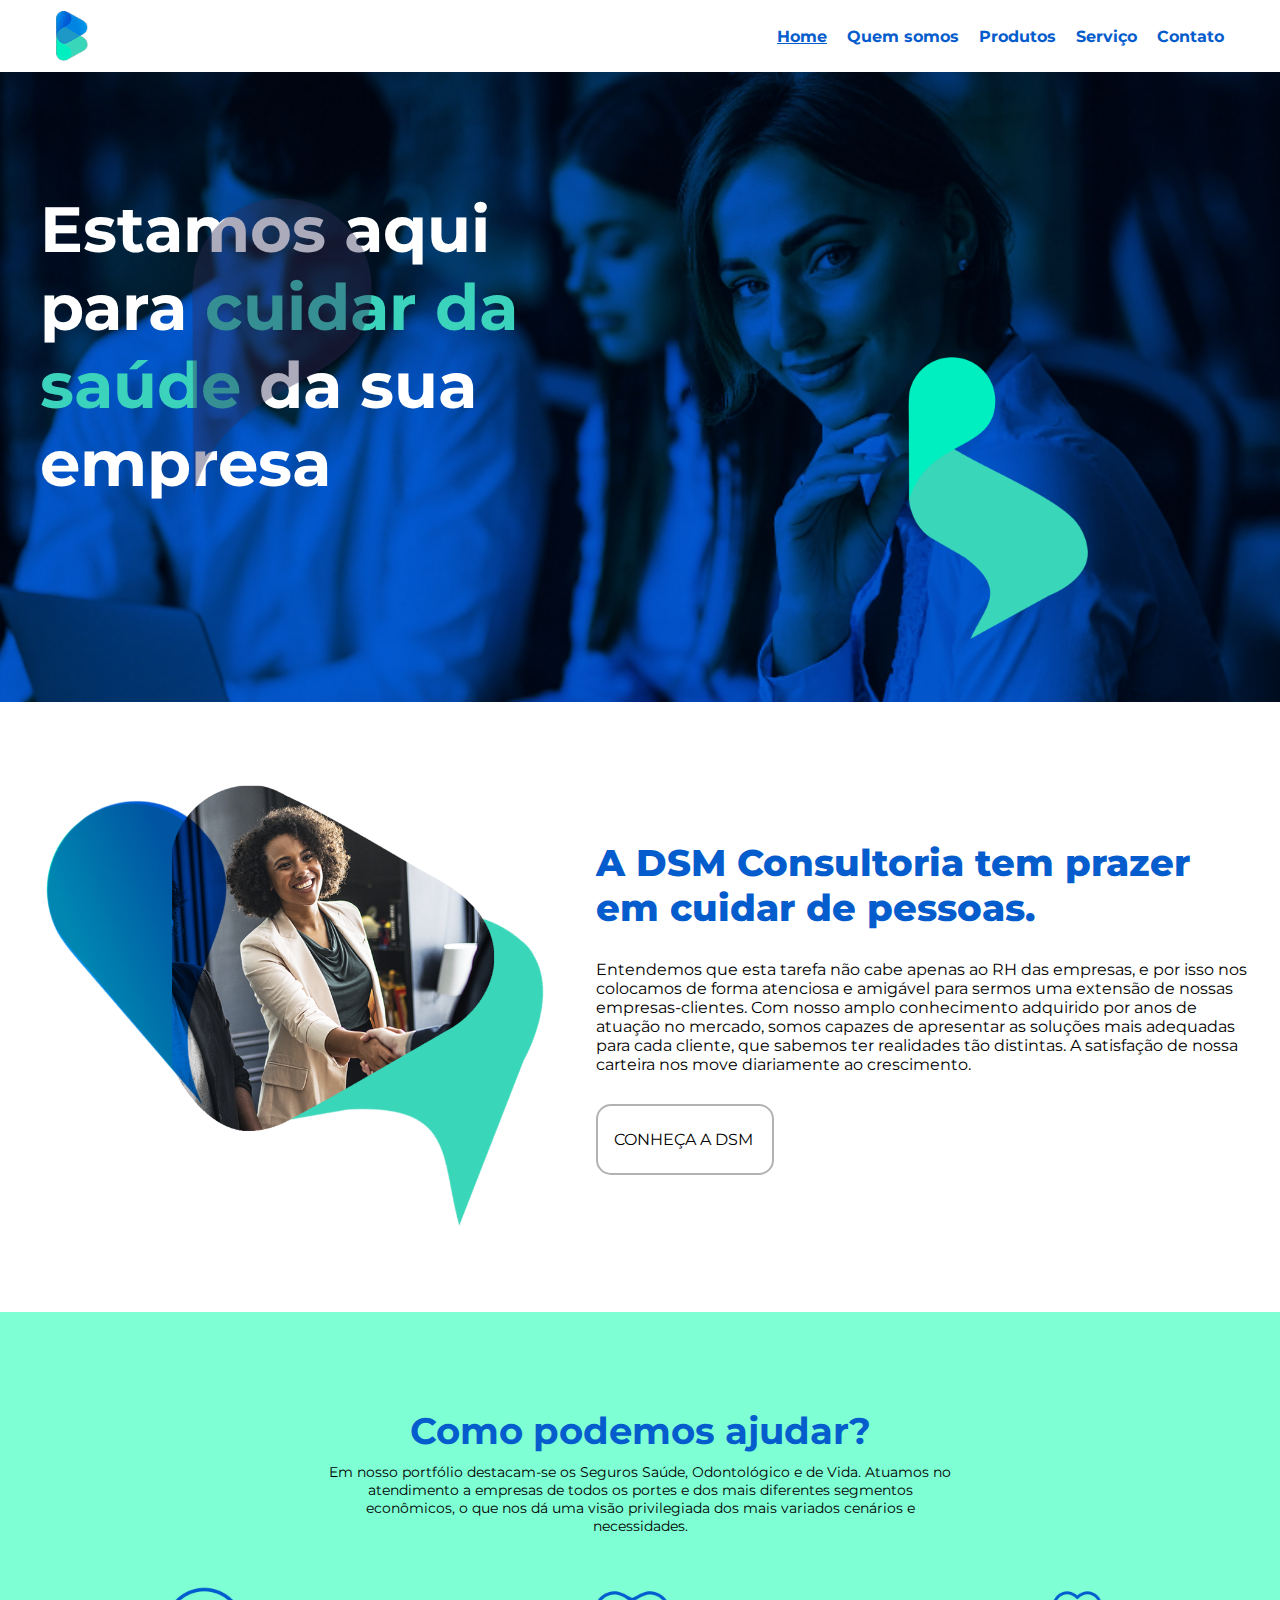
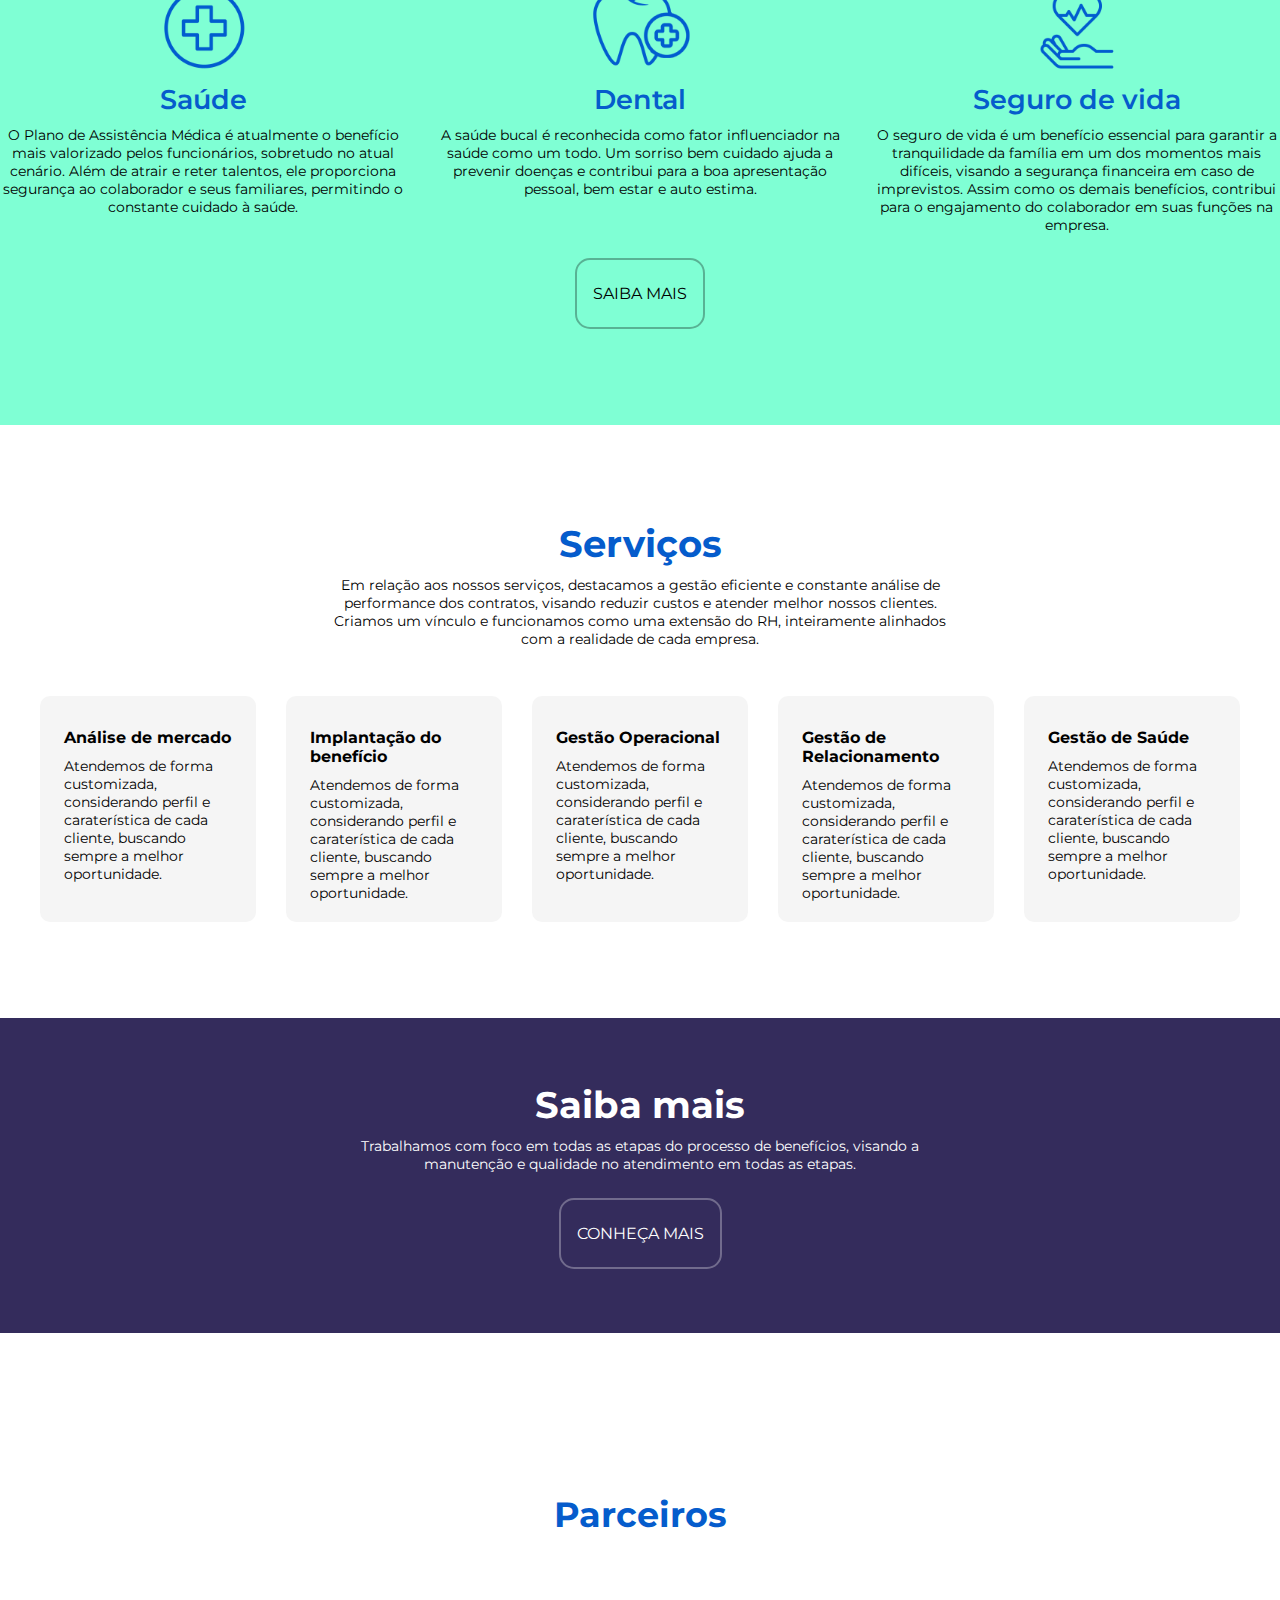
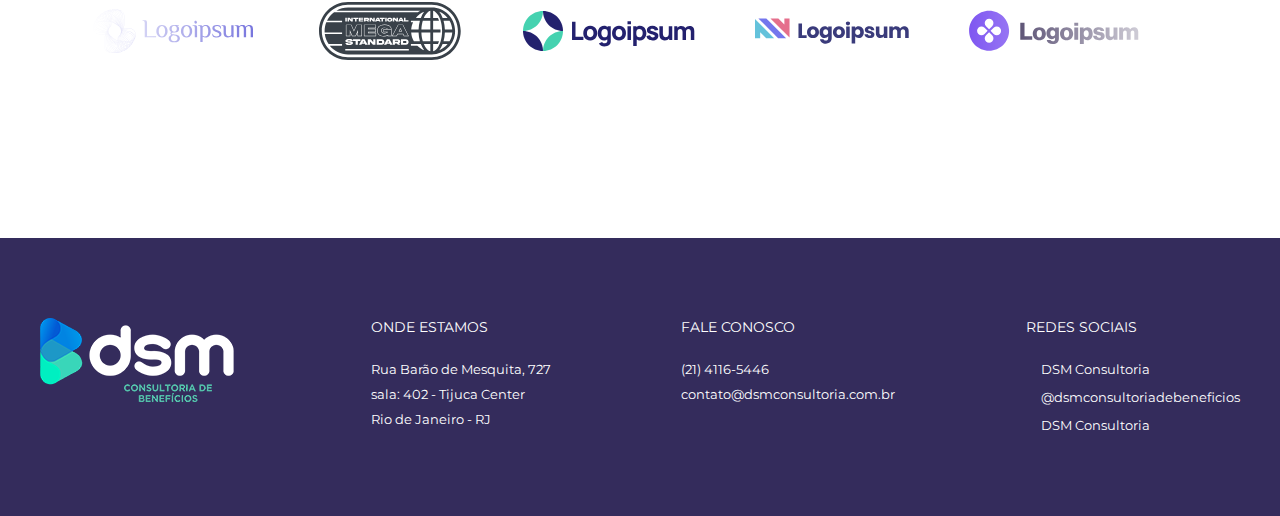
==== index.html @ 049f2e22 "feat: new page product" ====
<!DOCTYPE html>
<html lang="pt-BR">
<head>
    <meta charset="UTF-8">
    <meta name="viewport" content="width=device-width, initial-scale=1.0">
    <title>DSM Consultoria</title>
    <link rel="icon" href="./assets/dsmlogo.png">
    <link rel="stylesheet" href="./styles/styles.css">
    <link rel="preconnect" href="https://fonts.googleapis.com">
    <link rel="preconnect" href="https://fonts.gstatic.com" crossorigin>
    <link href="https://fonts.googleapis.com/css2?family=Montserrat:wght@200;300;400;500;700;800;900&family=Poppins:wght@300;400&display=swap" rel="stylesheet">
    <link rel="stylesheet" href="https://cdnjs.cloudflare.com/ajax/libs/font-awesome/6.4.2/css/all.min.css" integrity="sha512-z3gLpd7yknf1YoNbCzqRKc4qyor8gaKU1qmn+CShxbuBusANI9QpRohGBreCFkKxLhei6S9CQXFEbbKuqLg0DA==" crossorigin="anonymous" referrerpolicy="no-referrer" />
</head>
<body>
    <header>
        <div class="headercontainer">
            <img class="logoheader" src="./assets/dsmlogo.png" alt="Logo DSM">
            <nav>
                <ul class="menu">
                    <li><a class="activemenu" href="#">Home</a></li>
                    <li><a href="./quemsomos.html">Quem somos</a></li>
                    <li><a href="produtos.html">Produtos</a></li>
                    <li><a href="#">Serviço</a></li>
                    <li><a href="#">Contato</a></li>
                </ul>
                <div class="menuhamburger">
                    <span class="bar"></span>
                    <span class="bar"></span>
                    <span class="bar"></span>
                </div>
            </nav>
        </div>
    </header>

    <main class="mainprincipal">
        <div class="containermain">
            <h1>Estamos aqui para <span>cuidar da saúde</span> da sua empresa</h1>
            <img class="parallax" src="./assets/animation.png" alt="SVG pra animação">
            <img class="parallax otherposition" src="./assets/animation2.png" alt="SVG pra animação">
        </div>
    </main>

    <div id="backToTop" class="hidden">
        <a href="#top"><i class="fas fa-arrow-up"></i></a>
    </div>

    <section class="boutdsm">
        <img class="photobout" src="./assets/mainphoto1.png" alt="Foto pra demonstrar sobre a DSM">
        <div class="textabout">
            <h1>A DSM Consultoria tem prazer em cuidar de pessoas.</h1>
            <p>Entendemos que esta tarefa não cabe apenas ao RH das empresas, e por isso nos colocamos de forma atenciosa e amigável para sermos uma extensão de nossas empresas-clientes. Com nosso amplo conhecimento adquirido por anos de atuação no mercado, somos capazes de apresentar as soluções mais adequadas para cada cliente, que sabemos ter realidades tão distintas. A satisfação de nossa carteira nos move diariamente ao crescimento.</p>
            <a class="buttonboutdsm" href="#">Conheça a DSM</a>
        </div>       
    </section>

    <section class="howcanhelp">
        <div class="containerhelp">
            <h2>Como podemos ajudar?</h2>
            <p>Em nosso portfólio destacam-se os Seguros Saúde, Odontológico e de Vida. Atuamos no atendimento a empresas de todos os portes e dos mais diferentes segmentos econômicos, o que nos dá uma visão privilegiada dos mais variados cenários e necessidades.</p>
            <div class="containerspace">
                <div class="spacehelp">
                    <img src="./assets/healthy.png" alt="Imagem representando seguro saúde">
                    <h3 class="titledesc">Saúde</h3>
                    <p class="descspace">O Plano de Assistência Médica é atualmente o benefício mais valorizado pelos funcionários, sobretudo no atual cenário. Além de atrair e reter talentos, ele proporciona segurança ao colaborador e seus familiares, permitindo o constante cuidado à saúde.</p>
                </div>
                <div class="spacehelp">
                    <img src="./assets/dental.png" alt="Imagem representando seguro dental">
                    <h3 class="titledesc">Dental</h3>
                    <p class="descspace">A saúde bucal é reconhecida como fator influenciador na saúde como um todo. Um sorriso bem cuidado ajuda a prevenir doenças e contribui para a boa apresentação pessoal, bem estar e auto estima.</p>
                </div>
                <div class="spacehelp">
                    <img src="./assets/care.png" alt="Imagem representando seguro de vida">
                    <h3 class="titledesc">Seguro de vida</h3>
                    <p class="descspace">O seguro de vida é um benefício essencial para garantir a tranquilidade da família em um dos momentos mais difíceis, visando a segurança financeira em caso de imprevistos. Assim como os demais benefícios, contribui para o engajamento do colaborador em suas funções na empresa.</p>
                </div>
            </div>
            <a class="buttondsm" href="#">Saiba mais</a>
        </div>
    </section>

    <section class="services">
        <div class="containerservices">
            <h2>Serviços</h2>
            <p>Em relação aos nossos serviços, destacamos a gestão eficiente e constante análise de performance dos contratos, visando reduzir custos e atender melhor nossos clientes. Criamos um vínculo e funcionamos como uma extensão do RH, inteiramente alinhados com a realidade de cada empresa.</p>
            <div class="containerblockservices">
                <div class="blockservices">
                    <i class="fas fa-3x fa-chart-line"></i>
                    <h1>Análise de mercado</h1>
                    <p>Atendemos de forma customizada, considerando perfil e caraterística de cada cliente, buscando sempre a melhor oportunidade.</p>
                </div>
                <div class="blockservices">
                    <i class="fas fa-3x fa-handshake"></i>
                    <h1>Implantação do benefício</h1>
                    <p>Atendemos de forma customizada, considerando perfil e caraterística de cada cliente, buscando sempre a melhor oportunidade.</p>
                </div>
                <div class="blockservices">
                    <i class="fas fa-3x fa-cogs "></i>
                    <h1>Gestão Operacional</h1>
                    <p>Atendemos de forma customizada, considerando perfil e caraterística de cada cliente, buscando sempre a melhor oportunidade.</p>
                </div>
                <div class="blockservices">
                    <i class="fas fa-3x fa-hand-holding-heart"></i>
                    <h1>Gestão de Relacionamento</h1>
                    <p>Atendemos de forma customizada, considerando perfil e caraterística de cada cliente, buscando sempre a melhor oportunidade.</p>
                </div>
                <div class="blockservices">
                    <i class="fas fa-3x fa-medkit"></i>
                    <h1>Gestão de Saúde</h1>
                    <p>Atendemos de forma customizada, considerando perfil e caraterística de cada cliente, buscando sempre a melhor oportunidade.</p>
                </div>
            </div>
        </div>
    </section>

    <div class="callcontainer">
        <h2>Saiba mais</h2>
        <p>Trabalhamos com foco em todas as etapas do processo de benefícios, visando a manutenção e qualidade no atendimento em todas as etapas. </p>
        <a class="buttondsm" href="#">Conheça mais</a>
        <img class="photoparallax" src="./assets/animation.png" alt="">
    </div>

    <section class="partners">
        <h2>Parceiros</h2>
        <div class="scroller" data-direction="left" data-speed="fast">
            <div class="scroller__inner">
              <img src="./assets/logoipsum1.svg" alt="" />
              <img src="./assets/logoipsum2.svg" alt="" />
              <img src="./assets/logoipsum3.svg" alt="" />
              <img src="./assets/logoipsum4.svg" alt="" />
              <img src="./assets/logoipsum5.svg" alt="" />
              <img src="./assets/logoipsum6.svg" alt="" />
              <img src="./assets/logoipsum7.svg" alt="" />
              <img src="./assets/logoipsum8.svg" alt="" />
            </div>
          </div>
    </section>

    <footer>
        <div class="footercontainer">
            <img class="logodsm" src="./assets/logo.png" alt="">
            <div class="groupfooter">
                <h2>Onde estamos</h2>
                <p>Rua Barão de Mesquita, 727</p>
                <p>sala: 402 - Tijuca Center</p>
                <p>Rio de Janeiro - RJ</p>
            </div>
            <div class="groupfooter">
                <h2>Fale Conosco</h2>
                <p>(21) 4116-5446</p>
                <p>contato@dsmconsultoria.com.br</p>
            </div>
            <div class="groupfooter">
                <h2>Redes Sociais</h2>
                <a href="#" target="_blank" class="dsmmidias">
                    <i class="fa-brands fa-facebook-f fa-lg" style="color: #ffffff;"></i>
                    <p>DSM Consultoria</p>
                </a>
                <a href="#" target="_blank" class="dsmmidias">
                    <i class="fa-brands fa-instagram fa-lg" style="color: #ffffff;"></i>
                    <p>@dsmconsultoriadebeneficios</p>
                </a>
                <a href="#" target="_blank" class="dsmmidias">
                    <i class="fa-brands fa-linkedin-in fa-lg" style="color: #ffffff;"></i>
                    <p>DSM Consultoria</p>
                </a>
            </div>
        </div>
    </footer>

    <script src="./main.js"></script>
</body>
</html>
---- styles/styles.css ----
* {
  margin: 0;
  padding: 0;
  border: 0;
  box-sizing: border-box;
  font-size: 100%;
  font: inherit;
  scroll-behavior: smooth;
  vertical-align: baseline;
  list-style: none;
  text-decoration: none;
  font-family: "Montserrat", sans-serif;
}

header .headercontainer nav .menuhamburger {
  display: none;
  cursor: pointer;
}
header .headercontainer nav .menuhamburger .bar {
  display: block;
  width: 25px;
  height: 3px;
  margin: 5px auto;
  transition: all 0.3 ease-in-out;
  background-color: #055ccc;
}

@media (max-width: 768px) {
  header .headercontainer nav .menu {
    display: none;
  }
  header .headercontainer nav .menuhamburger {
    display: block;
  }
}
header .headercontainer {
  max-width: 1200px;
  width: 100%;
  margin: 0 auto;
  display: flex;
  justify-content: space-between;
  align-items: center;
  padding: 0.7rem 1rem;
}
header .headercontainer .logoheader {
  height: 50px;
  cursor: pointer;
}
header .headercontainer nav ul {
  display: flex;
  gap: 20px;
}
header .headercontainer nav ul li a {
  font-family: "Montserrat", sans-serif;
  font-weight: 700;
  color: #055ccc;
}
header .headercontainer nav ul li .activemenu {
  text-decoration: underline;
}

.mainprincipal {
  height: 70vh;
  width: 100%;
  background-image: url(../assets/bgmain.png);
  background-repeat: no-repeat;
  background-size: cover;
  background-position: top;
  position: relative;
  overflow: hidden;
}
.mainprincipal .containermain {
  max-width: 1200px;
  width: 100%;
  margin: 0 auto;
}
.mainprincipal .containermain h1 {
  position: absolute;
  bottom: 200px;
  font-family: "Montserrat", sans-serif;
  color: #fff;
  font-weight: 700;
  font-size: 4rem;
  max-width: 12ch;
}
.mainprincipal .containermain h1 span {
  color: #3bd3bb;
}
.mainprincipal .containermain .parallax {
  position: absolute;
  right: 15%;
  bottom: 10%;
  width: 180px;
  transition: transform 0.2s ease;
}
.mainprincipal .containermain .otherposition {
  position: absolute;
  left: 15%;
  top: 20%;
  opacity: 0.4;
}

#backToTop {
  position: fixed;
  z-index: 999;
  bottom: 20px;
  right: 20px;
  background-color: #007BFF;
  color: #fff;
  padding: 10px 20px;
  border-radius: 999px;
  cursor: pointer;
  text-align: center;
  display: none;
}

#backToTop a {
  text-decoration: none;
  color: #fff;
  font-weight: bold;
}

#backToTop:hover {
  background-color: #0056b3;
}

.boutdsm {
  max-width: 1000xp;
  width: 100%;
  margin: 0 auto;
  display: flex;
  justify-content: center;
  align-items: center;
  gap: 30px;
  padding: 5rem 0rem;
}
.boutdsm .photobout {
  height: 450px;
}
.boutdsm .textabout {
  display: flex;
  justify-content: flex-start;
  flex-direction: column;
  gap: 30px;
}
.boutdsm .textabout h1 {
  font-family: "Montserrat", sans-serif;
  color: #055ccc;
  font-size: 2.3rem;
  max-width: 26.2ch;
  font-weight: 800;
}
.boutdsm .textabout p {
  font-family: "Montserrat", sans-serif;
  max-width: 60ch;
}
.boutdsm .textabout .buttonboutdsm {
  font-family: "Montserrat", sans-serif;
  padding: 1.5rem 1rem;
  border: 1px solid #055ccc;
  border-radius: 15px;
  max-width: 27%;
  position: relative;
  display: block;
  text-transform: uppercase;
  overflow: hidden;
  color: #000000;
  border: 2px solid rgba(0, 0, 0, 0.3);
  box-shadow: 0 0 0 0 transparent;
  transition: all 0.2s ease-in;
}
.boutdsm .textabout .buttonboutdsm:hover {
  color: rgb(255, 255, 255);
  box-shadow: 0 0 30px 0 rgba(0, 199, 236, 0.3);
  background-color: #055ccc;
  transition: all 0.2s ease-out;
}
.boutdsm .textabout .buttonboutdsm:hover:before {
  animation: shine-90 0.5s 0s linear;
}
.boutdsm .textabout .buttonboutdsm:active {
  box-shadow: 0 0 0 0 transparent;
  transition: box-shadow 0.2s ease-in;
}
.boutdsm .textabout .buttonboutdsm:before {
  content: "";
  display: block;
  width: 0px;
  height: 86%;
  position: absolute;
  top: 7%;
  left: 0%;
  opacity: 0;
  background: white;
  box-shadow: 0 0 15px 3px white;
  transform: skewX(-20deg);
}
@keyframes shine-90 {
  from {
    opacity: 0;
    left: 0%;
  }
  50% {
    opacity: 1;
  }
  to {
    opacity: 0;
    left: 100%;
  }
}
.howcanhelp {
  background-color: aquamarine;
  padding: 6rem 0rem;
}
.howcanhelp .containerhelp {
  max-width: 1300px;
  width: 100%;
  margin: 0 auto;
  display: flex;
  flex-direction: column;
  align-items: center;
}
.howcanhelp .containerhelp h2 {
  font-family: "Montserrat", sans-serif;
  color: #055ccc;
  font-weight: 700;
  font-size: 2.3rem;
  text-align: center;
}
.howcanhelp .containerhelp p {
  text-align: center;
  max-width: 70ch;
  font-size: 0.9rem;
  margin-top: 10px;
}
.howcanhelp .containerhelp .containerspace {
  display: flex;
  justify-content: space-between;
  gap: 30px;
  margin: 3rem 0rem 1.5rem 0rem;
}
.howcanhelp .containerhelp .containerspace .spacehelp {
  display: flex;
  flex-direction: column;
  align-items: center;
}
.howcanhelp .containerhelp .containerspace .spacehelp img {
  height: 90px;
}
.howcanhelp .containerhelp .containerspace .spacehelp .titledesc {
  font-family: "Montserrat", sans-serif;
  color: #055ccc;
  font-size: 1.7rem;
  font-weight: 600;
  margin-top: 10px;
}
.howcanhelp .containerhelp .buttondsm {
  font-family: "Montserrat", sans-serif;
  padding: 1.5rem 1rem;
  border: 1px solid #055ccc;
  border-radius: 15px;
  max-width: 27%;
  position: relative;
  display: block;
  text-transform: uppercase;
  overflow: hidden;
  color: #000000;
  border: 2px solid rgba(0, 0, 0, 0.3);
  box-shadow: 0 0 0 0 transparent;
  transition: all 0.2s ease-in;
}
.howcanhelp .containerhelp .buttondsm:hover {
  color: rgb(255, 255, 255);
  box-shadow: 0 0 30px 0 rgba(0, 199, 236, 0.3);
  background-color: #055ccc;
  transition: all 0.2s ease-out;
}
.howcanhelp .containerhelp .buttondsm:hover:before {
  animation: shine-90 0.5s 0s linear;
}
.howcanhelp .containerhelp .buttondsm:active {
  box-shadow: 0 0 0 0 transparent;
  transition: box-shadow 0.2s ease-in;
}
.howcanhelp .containerhelp .buttondsm:before {
  content: "";
  display: block;
  width: 0px;
  height: 86%;
  position: absolute;
  top: 7%;
  left: 0%;
  opacity: 0;
  background: white;
  box-shadow: 0 0 15px 3px white;
  transform: skewX(-20deg);
}

.services {
  padding: 6rem 0rem;
}
.services .containerservices {
  max-width: 1200px;
  width: 100%;
  margin: 0 auto;
  display: flex;
  flex-direction: column;
  align-items: center;
}
.services .containerservices h2 {
  font-family: "Montserrat", sans-serif;
  color: #055ccc;
  font-weight: 700;
  font-size: 2.3rem;
  text-align: center;
}
.services .containerservices p {
  text-align: center;
  max-width: 70ch;
  font-size: 0.9rem;
  margin-top: 10px;
}
.services .containerservices .containerblockservices {
  display: flex;
  justify-content: space-between;
  gap: 30px;
  margin-top: 3rem;
}
.services .containerservices .containerblockservices .blockservices {
  display: flex;
  flex-direction: column;
  background-color: rgb(245, 245, 245);
  padding: 1.2rem 1.5rem;
  border-radius: 10px;
}
.services .containerservices .containerblockservices .blockservices h1 {
  font-family: "Montserrat", sans-serif;
  font-weight: 700;
  font-size: 1rem;
  margin-top: 0.8rem;
}
.services .containerservices .containerblockservices .blockservices p {
  text-align: left;
}

.callcontainer {
  width: 100%;
  height: 35vh;
  background-color: #342c5c;
  display: flex;
  flex-direction: column;
  justify-content: center;
  align-items: center;
  position: relative;
}
.callcontainer h2 {
  font-family: "Montserrat", sans-serif;
  color: #fff;
  font-weight: 700;
  font-size: 2.3rem;
  text-align: center;
}
.callcontainer p {
  color: #fff;
  text-align: center;
  max-width: 70ch;
  font-size: 0.9rem;
  margin: 10px 0px;
}
.callcontainer .buttondsm {
  margin-top: 15px;
  font-family: "Montserrat", sans-serif;
  padding: 1.5rem 1rem;
  border: 1px solid #055ccc;
  border-radius: 15px;
  max-width: 27%;
  position: relative;
  display: block;
  text-transform: uppercase;
  overflow: hidden;
  color: #ffffff;
  border: 2px solid rgba(255, 255, 255, 0.3);
  box-shadow: 0 0 0 0 transparent;
  transition: all 0.2s ease-in;
}
.callcontainer .buttondsm:hover {
  color: rgb(255, 255, 255);
  box-shadow: 0 0 30px 0 rgba(0, 199, 236, 0.3);
  background-color: #055ccc;
  transition: all 0.2s ease-out;
}
.callcontainer .buttondsm:hover:before {
  animation: shine-90 0.5s 0s linear;
}
.callcontainer .buttondsm:active {
  box-shadow: 0 0 0 0 transparent;
  transition: box-shadow 0.2s ease-in;
}
.callcontainer .buttondsm:before {
  content: "";
  display: block;
  width: 0px;
  height: 86%;
  position: absolute;
  top: 7%;
  left: 0%;
  opacity: 0;
  background: white;
  box-shadow: 0 0 15px 3px white;
  transform: skewX(-20deg);
}
.callcontainer .photoparallax {
  display: none;
}

.partners {
  padding: 10rem 0rem;
}
.partners h2 {
  text-align: center;
  font-family: "Montserrat", sans-serif;
  color: #055ccc;
  font-size: 2.2rem;
  font-weight: 700;
  margin-bottom: 3rem;
}
.partners .scroller {
  max-width: 1100px;
  width: 100%;
  margin: 0 auto;
}
.partners .scroller .scroller__inner {
  padding-block: 1rem;
  display: flex;
  flex-wrap: nowrap;
  gap: 60px;
}

.scroller[data-animated=true] {
  overflow: hidden;
  -webkit-mask: linear-gradient(90deg, transparent, white 20%, white 80%, transparent);
  mask: linear-gradient(90deg, transparent, white 20%, white 80%, transparent);
}

.scroller[data-animated=true] .scroller__inner {
  width: -moz-max-content;
  width: max-content;
  flex-wrap: nowrap;
  animation: scroll var(--_animation-duration, 40s) var(--_animation-direction, forwards) linear infinite;
}

.scroller[data-direction=right] {
  --_animation-direction: reverse;
}

.scroller[data-speed=fast] {
  --_animation-duration: 20s;
}

.scroller[data-speed=slow] {
  --_animation-duration: 60s;
}

@keyframes scroll {
  to {
    transform: translate(calc(-50% - 0.5rem));
  }
}
footer {
  background-color: #342c5c;
  padding: 5rem 0rem;
}
footer .footercontainer {
  max-width: 1200px;
  width: 100%;
  margin: 0 auto;
  display: flex;
  justify-content: space-between;
  flex-wrap: wrap;
}
footer .footercontainer .logodsm {
  height: 20%;
}
footer .footercontainer .groupfooter {
  display: flex;
  flex-direction: column;
  gap: 10px;
}
footer .footercontainer .groupfooter h2 {
  font-family: "Montserrat", sans-serif;
  color: #fff;
  text-transform: uppercase;
  font-size: 0.9rem;
  margin-bottom: 1rem;
}
footer .footercontainer .groupfooter p {
  font-family: "Montserrat", sans-serif;
  color: #fff;
  font-size: 0.8rem;
}
footer .footercontainer .groupfooter a {
  display: flex;
  align-items: center;
  gap: 15px;
  margin-bottom: 3px;
}

.mainquesomos {
  height: 30vh;
  width: 100%;
  background-image: url(../assets/backgroundquemsomos.jpg);
  background-repeat: no-repeat;
  background-size: cover;
  background-position: top;
  position: relative;
  overflow: hidden;
  display: flex;
  gap: 30px;
  flex-direction: column;
  align-items: center;
  justify-content: center;
}
.mainquesomos .titlequemsomos {
  font-family: "Montserrat", sans-serif;
  color: #fff;
  font-weight: 700;
  font-size: 3rem;
}

.apresentationquemsomos {
  padding: 4rem 0rem;
}
.apresentationquemsomos .containerapresentation {
  max-width: 1200px;
  width: 100%;
  margin: 0 auto;
  display: flex;
  align-items: center;
  gap: 100px;
}
.apresentationquemsomos .containerapresentation h2 {
  font-family: "Montserrat", sans-serif;
  color: #055ccc;
  font-weight: 700;
  font-size: 2.3rem;
  text-align: left;
  width: 100%;
}
.apresentationquemsomos .containerapresentation div {
  display: flex;
  flex-direction: column;
  gap: 30px;
}

.threedots {
  display: flex;
  flex-direction: column;
  justify-content: center;
  align-items: center;
  gap: 10px;
  padding: 5rem 0rem;
}
.threedots span {
  display: block;
  background-color: rgb(212, 212, 212);
  width: 10px;
  height: 10px;
  border-radius: 99px;
}

.equipe {
  padding: 3rem 0rem 5rem 0rem;
}
.equipe .containerequipe {
  max-width: 1200px;
  width: 100%;
  margin: 0 auto;
  display: grid;
  grid-template-columns: 1fr 1fr;
  row-gap: 130px;
}
.equipe .containerequipe .personequipe {
  display: flex;
  align-items: center;
  background-color: #055ccc;
  position: relative;
  padding: 1.5rem 0rem;
  width: 500px;
}
.equipe .containerequipe .personequipe img {
  position: absolute;
  left: -6%;
  height: 200px;
}
.equipe .containerequipe .personequipe .descequipe {
  margin-left: 11rem;
}
.equipe .containerequipe .personequipe .descequipe h2 {
  color: #fff;
  font-family: "Montserrat", sans-serif;
  font-weight: 700;
}
.equipe .containerequipe .personequipe .descequipe p {
  color: #fff;
  font-family: "Montserrat", sans-serif;
  font-weight: 500;
}

.endequipe .containerendequipe {
  max-width: 1300px;
  width: 100%;
  margin: 0 auto;
  display: flex;
  justify-content: space-between;
  align-items: center;
  gap: 100px;
}
.endequipe .containerendequipe img {
  height: 500px;
}
.endequipe .containerendequipe .textendequipe h2 {
  font-family: "Montserrat", sans-serif;
  color: #055ccc;
  font-size: 1.3rem;
  font-weight: 800;
  margin-bottom: 1rem;
}
.endequipe .containerendequipe .textendequipe .lastpendequipe {
  margin-top: 10px;
}
.endequipe .containerendequipe .textendequipe .buttondsm {
  font-family: "Montserrat", sans-serif;
  padding: 1.5rem 1rem;
  border: 1px solid #055ccc;
  border-radius: 15px;
  max-width: 29%;
  margin-top: 1rem;
  position: relative;
  display: block;
  text-transform: uppercase;
  overflow: hidden;
  color: #000000;
  border: 2px solid rgba(0, 0, 0, 0.3);
  box-shadow: 0 0 0 0 transparent;
  transition: all 0.2s ease-in;
}
.endequipe .containerendequipe .textendequipe .buttondsm:hover {
  color: rgb(255, 255, 255);
  box-shadow: 0 0 30px 0 rgba(0, 199, 236, 0.3);
  background-color: #055ccc;
  transition: all 0.2s ease-out;
}
.endequipe .containerendequipe .textendequipe .buttondsm:hover:before {
  animation: shine-90 0.5s 0s linear;
}
.endequipe .containerendequipe .textendequipe .buttondsm:active {
  box-shadow: 0 0 0 0 transparent;
  transition: box-shadow 0.2s ease-in;
}
.endequipe .containerendequipe .textendequipe .buttondsm:before {
  content: "";
  display: block;
  width: 0px;
  height: 86%;
  position: absolute;
  top: 7%;
  left: 0%;
  opacity: 0;
  background: white;
  box-shadow: 0 0 15px 3px white;
  transform: skewX(-20deg);
}

.products {
  padding: 4rem 0rem 4rem 0rem;
}
.products h1 {
  font-family: "Montserrat", sans-serif;
  color: #055ccc;
  font-weight: 700;
  font-size: 2.3rem;
  text-align: center;
  margin-bottom: 4rem;
}
.products .productscontainer {
  max-width: 1400px;
  width: 100%;
  margin: 0 auto;
  display: flex;
  flex-direction: column;
  gap: 50px;
}
.products .productscontainer .categoryproduct {
  display: flex;
  align-items: center;
  position: relative;
  overflow: hidden;
}
.products .productscontainer .categoryproduct .imgproduct {
  height: 500px;
}
.products .productscontainer .categoryproduct .textproduct {
  background-color: #f1f1f1;
  position: absolute;
  left: 45%;
  padding: 1.5rem 2rem;
}
.products .productscontainer .categoryproduct .textproduct .logotitleproduct {
  display: flex;
  align-items: center;
  gap: 10px;
  margin-bottom: 1.5rem;
}
.products .productscontainer .categoryproduct .textproduct .logotitleproduct img {
  height: 60px;
}
.products .productscontainer .categoryproduct .textproduct .logotitleproduct h2 {
  font-family: "Montserrat", sans-serif;
  color: #055ccc;
  font-weight: 700;
  font-size: 2.3rem;
}
.products .productscontainer .categoryproduct .textproduct p {
  max-width: 70ch;
}/*# sourceMappingURL=styles.css.map */
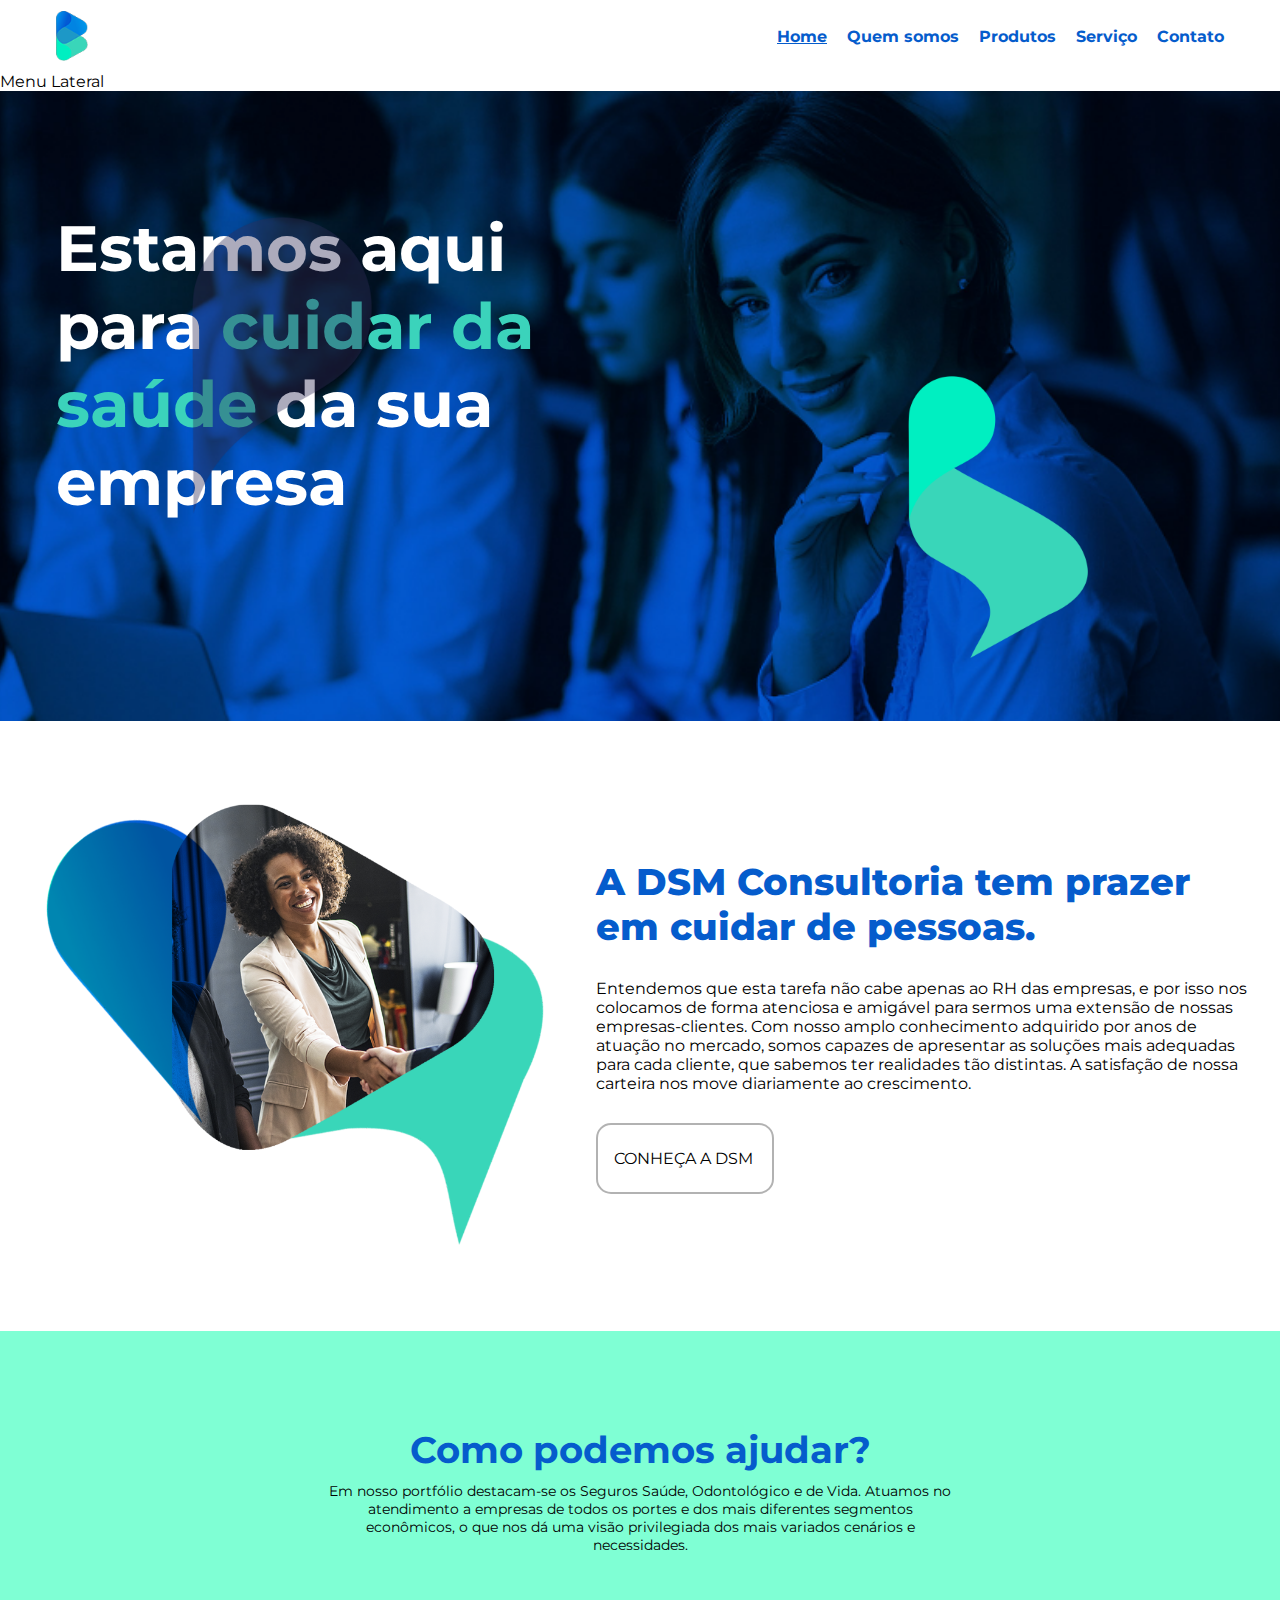
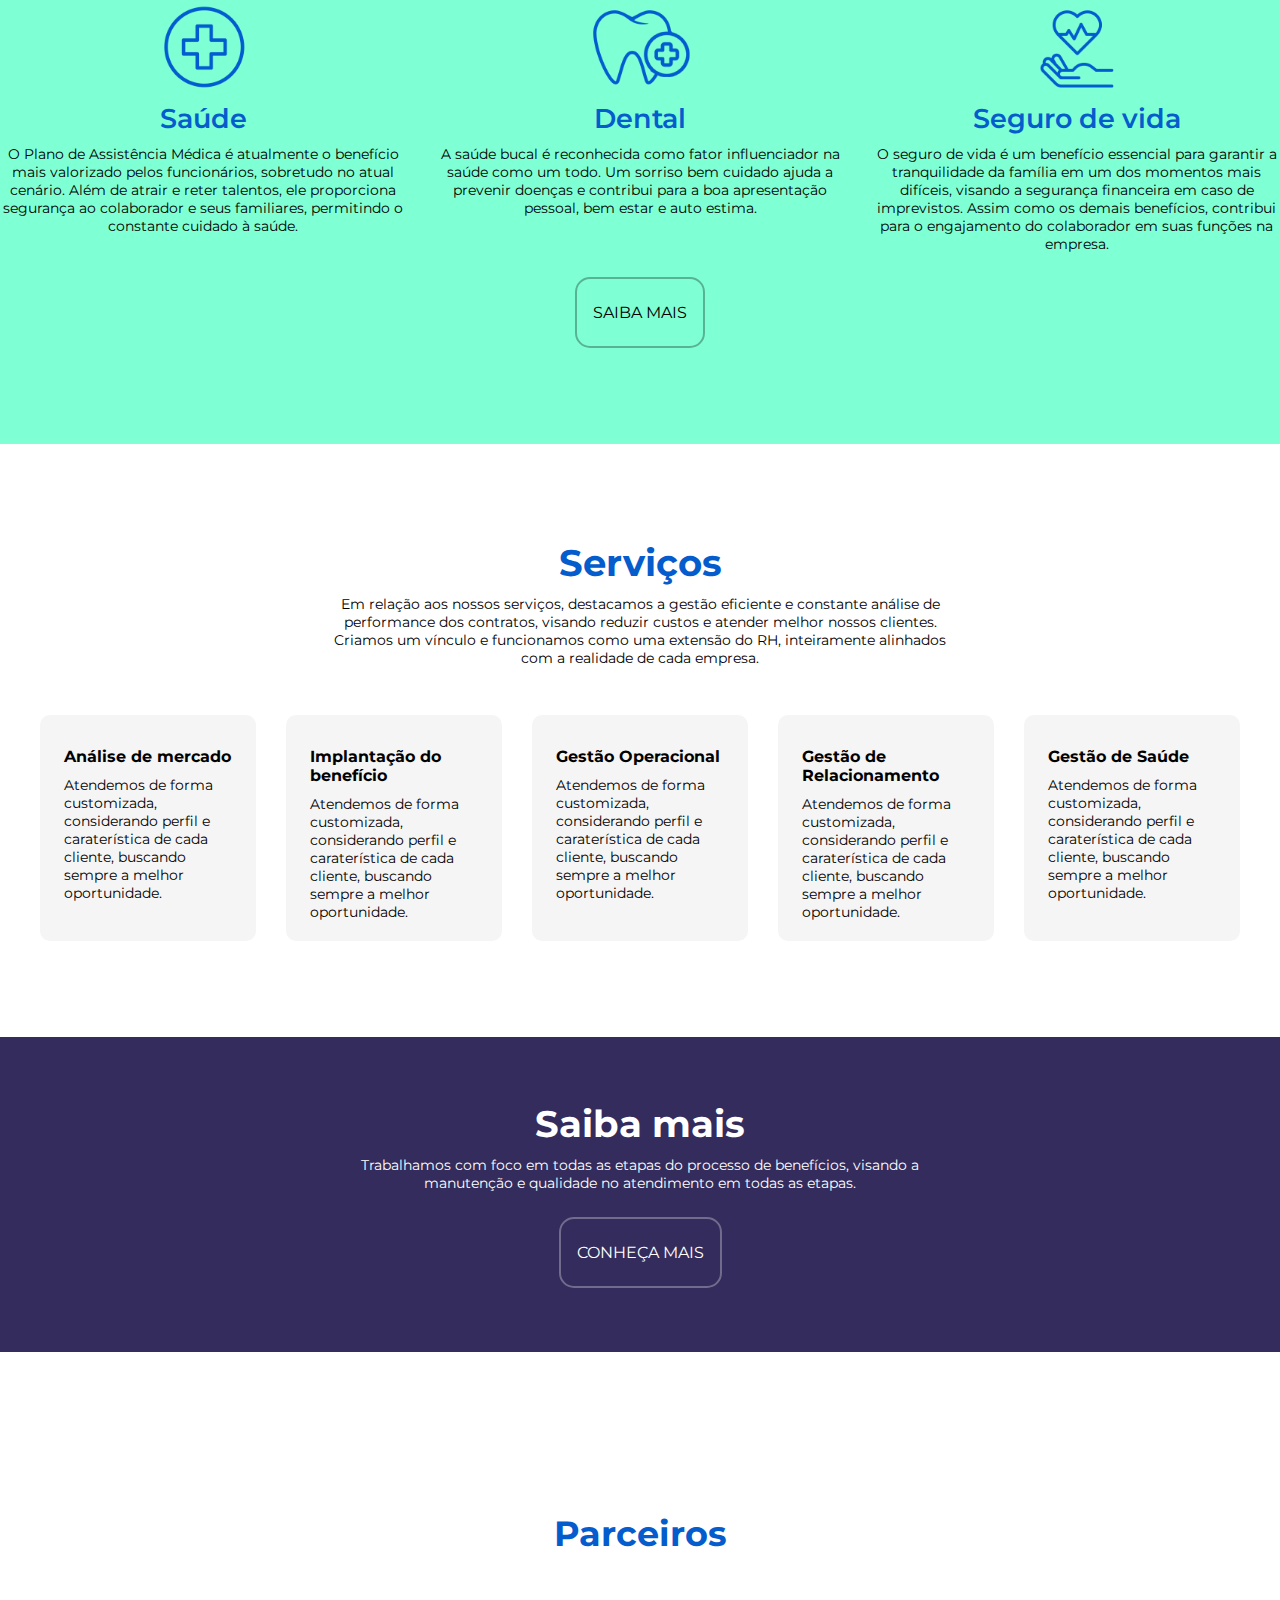
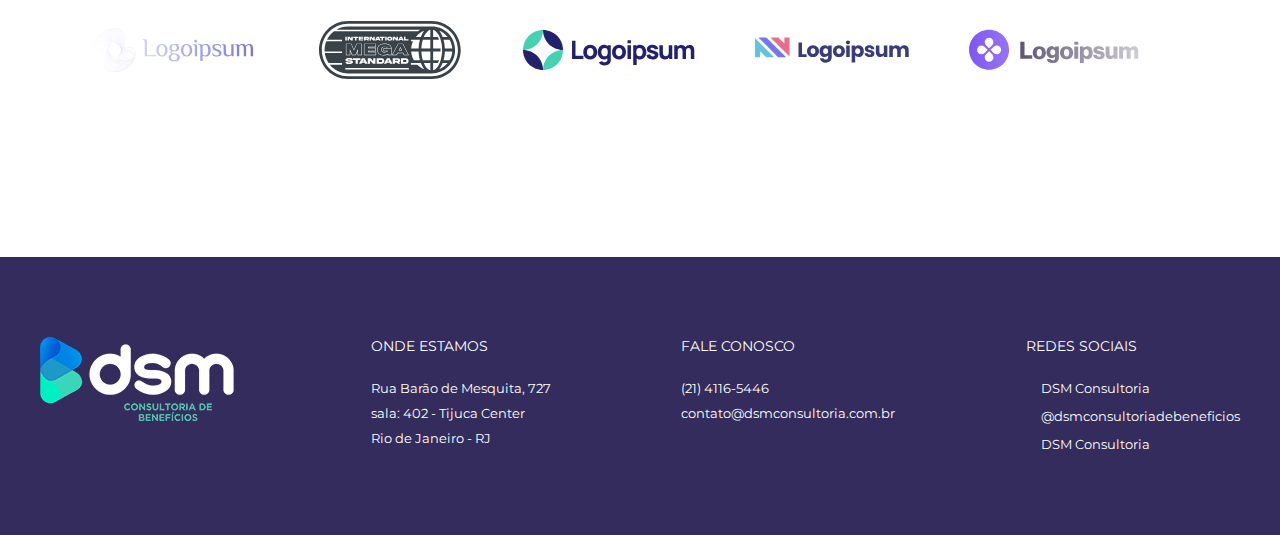
==== commit 4e120331: "feat: menu hamburgeRr" ====
--- a/index.html
+++ b/index.html
@@ -20,8 +20,8 @@
                     <li><a class="activemenu" href="#">Home</a></li>
                     <li><a href="./quemsomos.html">Quem somos</a></li>
                     <li><a href="produtos.html">Produtos</a></li>
-                    <li><a href="#">Serviço</a></li>
-                    <li><a href="#">Contato</a></li>
+                    <li><a href="services.html">Serviço</a></li>
+                    <li><a href="contato.html">Contato</a></li>
                 </ul>
                 <div class="menuhamburger">
                     <span class="bar"></span>
@@ -31,6 +31,10 @@
             </nav>
         </div>
     </header>
+
+    <div class="menuhamburgercontent">
+        <h1>Menu Lateral</h1>
+    </div>
 
     <main class="mainprincipal">
         <div class="containermain">
@@ -84,27 +88,27 @@
             <p>Em relação aos nossos serviços, destacamos a gestão eficiente e constante análise de performance dos contratos, visando reduzir custos e atender melhor nossos clientes. Criamos um vínculo e funcionamos como uma extensão do RH, inteiramente alinhados com a realidade de cada empresa.</p>
             <div class="containerblockservices">
                 <div class="blockservices">
-                    <i class="fas fa-3x fa-chart-line"></i>
+                    <i class="fas fa-3x fa-chart-line" style="color: #055ccc;"></i>
                     <h1>Análise de mercado</h1>
                     <p>Atendemos de forma customizada, considerando perfil e caraterística de cada cliente, buscando sempre a melhor oportunidade.</p>
                 </div>
                 <div class="blockservices">
-                    <i class="fas fa-3x fa-handshake"></i>
+                    <i class="fas fa-3x fa-handshake" style="color: #055ccc;"></i>
                     <h1>Implantação do benefício</h1>
                     <p>Atendemos de forma customizada, considerando perfil e caraterística de cada cliente, buscando sempre a melhor oportunidade.</p>
                 </div>
                 <div class="blockservices">
-                    <i class="fas fa-3x fa-cogs "></i>
+                    <i class="fas fa-3x fa-cogs " style="color: #055ccc;"></i>
                     <h1>Gestão Operacional</h1>
                     <p>Atendemos de forma customizada, considerando perfil e caraterística de cada cliente, buscando sempre a melhor oportunidade.</p>
                 </div>
                 <div class="blockservices">
-                    <i class="fas fa-3x fa-hand-holding-heart"></i>
+                    <i class="fas fa-3x fa-hand-holding-heart" style="color: #055ccc;"></i>
                     <h1>Gestão de Relacionamento</h1>
                     <p>Atendemos de forma customizada, considerando perfil e caraterística de cada cliente, buscando sempre a melhor oportunidade.</p>
                 </div>
                 <div class="blockservices">
-                    <i class="fas fa-3x fa-medkit"></i>
+                    <i class="fas fa-3x fa-medkit" style="color: #055ccc;"></i>
                     <h1>Gestão de Saúde</h1>
                     <p>Atendemos de forma customizada, considerando perfil e caraterística de cada cliente, buscando sempre a melhor oportunidade.</p>
                 </div>
--- a/styles/styles.css
+++ b/styles/styles.css
@@ -24,6 +24,22 @@
   transition: all 0.3 ease-in-out;
   background-color: #055ccc;
 }
+header .headercontainer nav .menuhamburger.active {
+  transition: 0.3s;
+  z-index: 888;
+}
+header .headercontainer nav .menuhamburger.active .bar:nth-child(2) {
+  opacity: 0;
+  transition: 0.4s;
+}
+header .headercontainer nav .menuhamburger.active .bar:nth-child(1) {
+  transform: translateY(8px) rotate(45deg);
+  transition: 0.4s;
+}
+header .headercontainer nav .menuhamburger.active .bar:nth-child(3) {
+  transform: translateY(-8px) rotate(-45deg);
+  transition: 0.4s;
+}
 
 @media (max-width: 768px) {
   header .headercontainer nav .menu {
@@ -31,6 +47,30 @@
   }
   header .headercontainer nav .menuhamburger {
     display: block;
+    position: relative;
+    z-index: 900;
+  }
+  .menuhamburgercontent {
+    display: none;
+  }
+  .menuhamburgercontent.active {
+    animation: ShowingContentHamburger 0.5s ease-in-out;
+    display: flex;
+    flex-direction: column;
+    width: 100%;
+    height: 100%;
+    top: 0;
+    position: fixed;
+    background-color: #eeeeee;
+    z-index: 800;
+  }
+}
+@keyframes ShowingContentHamburger {
+  from {
+    transform: translate3d(0, -150%, 0);
+  }
+  to {
+    transform: translate3d(0, 0, 0);
   }
 }
 header .headercontainer {
@@ -68,6 +108,7 @@
   background-position: top;
   position: relative;
   overflow: hidden;
+  padding-left: 2rem;
 }
 .mainprincipal .containermain {
   max-width: 1200px;
@@ -577,6 +618,7 @@
   margin: 0 auto;
   display: grid;
   grid-template-columns: 1fr 1fr;
+  align-items: center;
   row-gap: 130px;
 }
 .equipe .containerequipe .personequipe {
@@ -722,4 +764,513 @@
 }
 .products .productscontainer .categoryproduct .textproduct p {
   max-width: 70ch;
+}
+
+.mainservices {
+  height: 30vh;
+  width: 100%;
+  background-image: url(../assets/backgroundquemsomos.jpg);
+  background-repeat: no-repeat;
+  background-size: cover;
+  background-position: top;
+  position: relative;
+  overflow: hidden;
+  display: flex;
+  flex-direction: column;
+  align-items: center;
+  justify-content: center;
+}
+.mainservices .titlequemsomos {
+  font-family: "Montserrat", sans-serif;
+  color: #fff;
+  font-weight: 700;
+  font-size: 3rem;
+}
+.mainservices p {
+  font-family: "Montserrat", sans-serif;
+  color: #fff;
+}
+
+.services .servicescontainer {
+  max-width: 1300px;
+  width: 100%;
+  margin: 0 auto;
+}
+.services .servicescontainer .introservices {
+  display: flex;
+  align-items: center;
+  gap: 50px;
+}
+.services .servicescontainer .introservices img {
+  height: 250px;
+}
+.services .servicescontainer .introservices .introtextservices {
+  display: flex;
+  flex-direction: column;
+}
+.services .servicescontainer .introservices .introtextservices p {
+  font-family: "Montserrat", sans-serif;
+  color: #055ccc;
+  font-size: 2rem;
+  font-weight: 700;
+}
+.services .servicescontainer .introservices .introtextservices .buttondsm {
+  margin-top: 15px;
+  font-family: "Montserrat", sans-serif;
+  padding: 1.5rem 1rem;
+  border: 1px solid #055ccc;
+  border-radius: 15px;
+  max-width: 28.4%;
+  position: relative;
+  display: block;
+  text-transform: uppercase;
+  overflow: hidden;
+  color: #000000;
+  border: 2px solid rgb(218, 217, 217);
+  box-shadow: 0 0 0 0 transparent;
+  transition: all 0.2s ease-in;
+}
+.services .servicescontainer .introservices .introtextservices .buttondsm:hover {
+  color: rgb(255, 255, 255);
+  box-shadow: 0 0 30px 0 rgba(0, 199, 236, 0.3);
+  background-color: #055ccc;
+  transition: all 0.2s ease-out;
+}
+.services .servicescontainer .introservices .introtextservices .buttondsm:hover:before {
+  animation: shine-90 0.5s 0s linear;
+}
+.services .servicescontainer .introservices .introtextservices .buttondsm:active {
+  box-shadow: 0 0 0 0 transparent;
+  transition: box-shadow 0.2s ease-in;
+}
+.services .servicescontainer .introservices .introtextservices .buttondsm:before {
+  content: "";
+  display: block;
+  width: 0px;
+  height: 86%;
+  position: absolute;
+  top: 7%;
+  left: 0%;
+  opacity: 0;
+  background: white;
+  box-shadow: 0 0 15px 3px white;
+  transform: skewX(-20deg);
+}
+.services .servicescontainer .contentservice {
+  margin-top: 5rem;
+}
+.services .servicescontainer .contentservice .titlescontent {
+  display: flex;
+  justify-content: space-between;
+}
+.services .servicescontainer .contentservice .titlescontent h2 {
+  background-color: rgb(235, 235, 235);
+  width: 100%;
+  padding: 1rem 0rem;
+  text-align: center;
+  cursor: pointer;
+  font-weight: 700;
+}
+.services .servicescontainer .contentservice .titlescontent h2:hover {
+  background-color: #055ccc;
+  color: #fff;
+}
+.services .servicescontainer .contentservice .allsectionscontent .jstabcontent {
+  display: none;
+  margin-top: 5rem;
+  flex-direction: column;
+  align-items: center;
+}
+.services .servicescontainer .contentservice .allsectionscontent .jstabcontent h1 {
+  font-family: "Montserrat", sans-serif;
+  color: #055ccc;
+  font-weight: 700;
+  font-size: 1.5rem;
+  text-align: center;
+}
+.services .servicescontainer .contentservice .allsectionscontent .jstabcontent h1 span {
+  position: relative;
+}
+.services .servicescontainer .contentservice .allsectionscontent .jstabcontent h1 span::before {
+  content: "";
+  background-color: hsla(196, 61%, 58%, 0.75);
+  position: absolute;
+  left: 0;
+  bottom: 3px;
+  width: 100%;
+  height: 8px;
+  z-index: -1;
+  transition: all 0.3s ease-in-out;
+}
+.services .servicescontainer .contentservice .allsectionscontent .jstabcontent h1 span:hover::before {
+  bottom: 0;
+  height: 100%;
+}
+.services .servicescontainer .contentservice .allsectionscontent .jstabcontent h2 {
+  font-family: "Montserrat", sans-serif;
+  color: #055ccc;
+  font-weight: 700;
+  font-size: 1.8rem;
+  text-align: center;
+  max-width: 35ch;
+}
+.services .servicescontainer .contentservice .allsectionscontent .jstabcontent p {
+  max-width: 70ch;
+  text-align: center;
+  font-family: "Montserrat", sans-serif;
+  margin-top: 1rem;
+}
+.services .servicescontainer .contentservice .allsectionscontent .jstabcontent .containertabcontenttext {
+  display: flex;
+  flex-direction: column;
+  align-items: center;
+  background-color: rgb(238, 238, 238);
+  padding: 3rem 3rem 2rem 3rem;
+  margin-top: 2rem;
+}
+.services .servicescontainer .contentservice .allsectionscontent .jstabcontent .containertabcontenttext .contenttabcontenttext {
+  background-color: white;
+  padding: 3rem 2rem;
+  text-align: left;
+}
+.services .servicescontainer .contentservice .allsectionscontent .jstabcontent .containertabcontenttext .contenttabcontenttext .ptabcontenttext, .services .servicescontainer .contentservice .allsectionscontent .jstabcontent .containertabcontenttext .contenttabcontenttext .h3tabcontenttext {
+  text-align: left;
+  max-width: 100%;
+  font-family: "Montserrat", sans-serif;
+}
+.services .servicescontainer .contentservice .allsectionscontent .jstabcontent .containertabcontenttext .contenttabcontenttext .h3tabcontenttext {
+  margin: 1rem 0rem;
+  font-weight: 800;
+}
+.services .servicescontainer .contentservice .allsectionscontent .jstabcontent .containertabcontenttext .buttontocontact {
+  background-color: #055ccc;
+  padding: 1.5rem 2rem;
+  color: #fff;
+  margin-top: 2rem;
+}
+.services .servicescontainer .contentservice .allsectionscontent .jstabcontent.ativo {
+  display: flex;
+  animation: animationText 0.6s forwards;
+}
+
+@keyframes animationText {
+  from {
+    transform: translate3d(0, 100px, 0);
+    opacity: 0;
+  }
+  to {
+    transform: translate3d(0, 0, 0);
+    opacity: 1;
+  }
+}
+.contact {
+  max-width: 1200px;
+  width: 100%;
+  margin: 0 auto;
+  margin-top: 3rem;
+}
+.contact h1 {
+  font-family: "Montserrat", sans-serif;
+  font-weight: 510;
+  font-size: 2rem;
+}
+.contact .contactcontainer {
+  display: flex;
+  gap: 100px;
+  margin-top: 2rem;
+}
+.contact .contactcontainer .orderinfo {
+  counter-reset: list-counter;
+  list-style: none;
+}
+.contact .contactcontainer .orderinfo li {
+  max-width: 45ch;
+  counter-increment: list-counter;
+  margin-bottom: 10px;
+}
+.contact .contactcontainer .orderinfo li::before {
+  content: counter(list-counter) ". ";
+  font-weight: bold;
+  margin-right: 5px;
+}
+.contact .contactcontainer .containerform {
+  flex: 1;
+}
+.contact .contactcontainer .containerform form {
+  width: 100%;
+  display: flex;
+  flex-direction: column;
+  color: #000;
+}
+.contact .contactcontainer .containerform form .nameemail {
+  display: flex;
+  gap: 50px;
+  justify-content: space-between;
+}
+.contact .contactcontainer .containerform form .nameemail .nameform, .contact .contactcontainer .containerform form .nameemail .emailform {
+  display: flex;
+  flex-direction: column;
+  width: 100%;
+}
+.contact .contactcontainer .containerform form label {
+  margin-bottom: 7px;
+  font-family: "Montserrat", sans-serif;
+}
+.contact .contactcontainer .containerform form input {
+  margin-bottom: 14px;
+  border-radius: 4px;
+  height: 40px;
+  color: #000;
+  width: 100%;
+  padding: 15px 8px;
+  font-family: "Montserrat", sans-serif;
+  background-color: white;
+  border: 1px solid rgb(0, 0, 0);
+}
+.contact .contactcontainer .containerform form textarea {
+  margin-bottom: 2rem;
+  border-radius: 4px;
+  font-family: "Montserrat", sans-serif;
+  border: 0;
+  padding: 8px;
+  background-color: white;
+  border: 1px solid rgb(0, 0, 0);
+  height: 200px;
+  width: 100%;
+  color: #000000;
+  resize: none;
+}
+.contact .contactcontainer .containerform form button {
+  border-radius: 4px;
+  border: 0;
+  cursor: pointer;
+  background-color: #055ccc;
+  font-size: 1rem;
+  padding: 0.9rem 0.3rem;
+  width: 30%;
+  color: #ffffff;
+  font-family: "Montserrat", sans-serif;
+}
+
+.contactreview {
+  height: 40vh;
+  background-image: url(../assets/bgcontact.jpg);
+  background-repeat: no-repeat;
+  background-size: cover;
+  background-position: top;
+  padding: 10rem 0rem 0rem 3rem;
+}
+.contactreview h2 {
+  font-family: "Montserrat", sans-serif;
+  color: #fff;
+  font-size: 2rem;
+  font-weight: 700;
+}
+.contactreview .cellphone {
+  display: flex;
+  align-items: center;
+  gap: 20px;
+  padding: 0.7rem;
+  width: 12%;
+}
+.contactreview .cellphone a {
+  font-family: "Montserrat", sans-serif;
+  color: #fff;
+  font-size: 1.5rem;
+  font-weight: 700;
+}
+.contactreview h3 {
+  font-family: "Montserrat", sans-serif;
+  color: #fff;
+}
+
+iframe {
+  margin-bottom: 3rem;
+}
+
+@media (max-width: 450px) {
+  .contact {
+    padding: 1.2rem;
+  }
+  .contact h1 {
+    font-size: 1.5rem;
+  }
+  .contact .contactcontainer {
+    flex-direction: column;
+  }
+  .contactreview {
+    height: 100%;
+    padding: 5rem 0rem 5rem 1.2rem;
+  }
+  .contactreview .cellphone {
+    width: 100%;
+  }
+}
+@media (max-width: 450px) {
+  .mainprincipal {
+    padding-left: 1rem;
+  }
+  .mainprincipal .containermain h1 {
+    font-size: 2rem;
+    max-width: 17ch;
+  }
+  .mainprincipal .containermain .parallax {
+    display: none;
+  }
+  .boutdsm {
+    flex-direction: column;
+    padding: 5rem 1rem;
+  }
+  .boutdsm .photobout {
+    height: 300px;
+  }
+  .boutdsm .textabout h1 {
+    font-size: 2rem;
+    max-width: 100%;
+  }
+  .boutdsm .textabout p {
+    text-align: justify;
+  }
+  .boutdsm .textabout .buttonboutdsm {
+    text-align: center;
+    max-width: 100%;
+  }
+  .howcanhelp {
+    padding: 6rem 1.5rem;
+  }
+  .howcanhelp .containerhelp p {
+    text-align: center;
+  }
+  .howcanhelp .containerhelp .containerspace {
+    flex-direction: column;
+    gap: 70px;
+    margin: 3rem 1.2rem 1.5rem 1.2rem;
+  }
+  .howcanhelp .containerhelp .buttondsm {
+    max-width: 100%;
+  }
+  .services {
+    padding: 6rem 1.5rem;
+  }
+  .services .containerservices .containerblockservices {
+    flex-direction: column;
+  }
+  .callcontainer {
+    height: 45vh;
+  }
+  .callcontainer p {
+    padding: 0rem 1.2rem;
+  }
+  .callcontainer .buttondsm {
+    max-width: 100%;
+  }
+  footer {
+    padding: 5rem 1.4rem;
+  }
+  footer .footercontainer {
+    gap: 70px;
+  }
+}
+@media (max-width: 450px) {
+  .products {
+    padding: 2rem 0rem;
+  }
+  .products .productscontainer .categoryproduct {
+    flex-direction: column-reverse;
+    gap: 50px;
+  }
+  .products .productscontainer .categoryproduct .imgproduct {
+    margin-bottom: 12rem;
+    height: 300px;
+  }
+  .products .productscontainer .categoryproduct .textproduct {
+    left: 0;
+    padding: 1rem;
+  }
+  .products .productscontainer .categoryproduct .textproduct p {
+    max-width: 100%;
+  }
+}
+@media (max-width: 450px) {
+  .mainquesomos .titlequemsomos {
+    font-size: 2rem;
+  }
+  .apresentationquemsomos {
+    padding: 4rem 1.5rem;
+  }
+  .apresentationquemsomos .containerapresentation {
+    flex-direction: column;
+    gap: 40px;
+  }
+  .equipe {
+    padding: 3rem 1.2rem 3rem 1.2rem;
+  }
+  .equipe .containerequipe {
+    grid-template-columns: 1fr;
+    row-gap: 70px;
+  }
+  .equipe .containerequipe .personequipe {
+    margin-left: 1.2rem;
+    width: 300px;
+  }
+  .equipe .containerequipe .personequipe img {
+    left: -14%;
+    height: 150px;
+  }
+  .equipe .containerequipe .personequipe .descequipe {
+    margin-left: 8.2rem;
+  }
+  .endequipe {
+    padding: 0rem 1.2rem;
+  }
+  .endequipe .containerendequipe {
+    flex-direction: column-reverse;
+    gap: 50px;
+  }
+  .endequipe .containerendequipe img {
+    height: 400px;
+  }
+  .endequipe .containerendequipe .textendequipe .buttondsm {
+    max-width: 100%;
+    text-align: center;
+  }
+}
+@media (max-width: 450px) {
+  .services .servicescontainer .introservices {
+    flex-direction: column;
+  }
+  .services .servicescontainer .introservices .introtextservices {
+    flex-direction: column;
+  }
+  .services .servicescontainer .introservices .introtextservices p {
+    font-size: 1.7rem;
+  }
+  .services .servicescontainer .introservices .introtextservices .buttondsm {
+    max-width: 100%;
+    text-align: center;
+  }
+  .services .servicescontainer .contentservice .titlescontent {
+    flex-wrap: wrap;
+  }
+  .services .servicescontainer .contentservice .allsectionscontent .jstabcontent h1 {
+    margin-bottom: 1rem;
+  }
+  .services .servicescontainer .contentservice .allsectionscontent .jstabcontent h1 span::before {
+    display: none;
+  }
+  .services .servicescontainer .contentservice .allsectionscontent .jstabcontent h2 {
+    max-width: 100%;
+  }
+  .services .servicescontainer .contentservice .allsectionscontent .jstabcontent p {
+    max-width: 100%;
+  }
+  .services .servicescontainer .contentservice .allsectionscontent .jstabcontent .containertabcontenttext {
+    padding: 1rem;
+  }
+  .services .servicescontainer .contentservice .allsectionscontent .jstabcontent .containertabcontenttext .contenttabcontenttext {
+    padding: 3rem 2rem;
+  }
+  .services .servicescontainer .contentservice .allsectionscontent .jstabcontent .containertabcontenttext .buttontocontact {
+    text-align: center;
+  }
 }/*# sourceMappingURL=styles.css.map */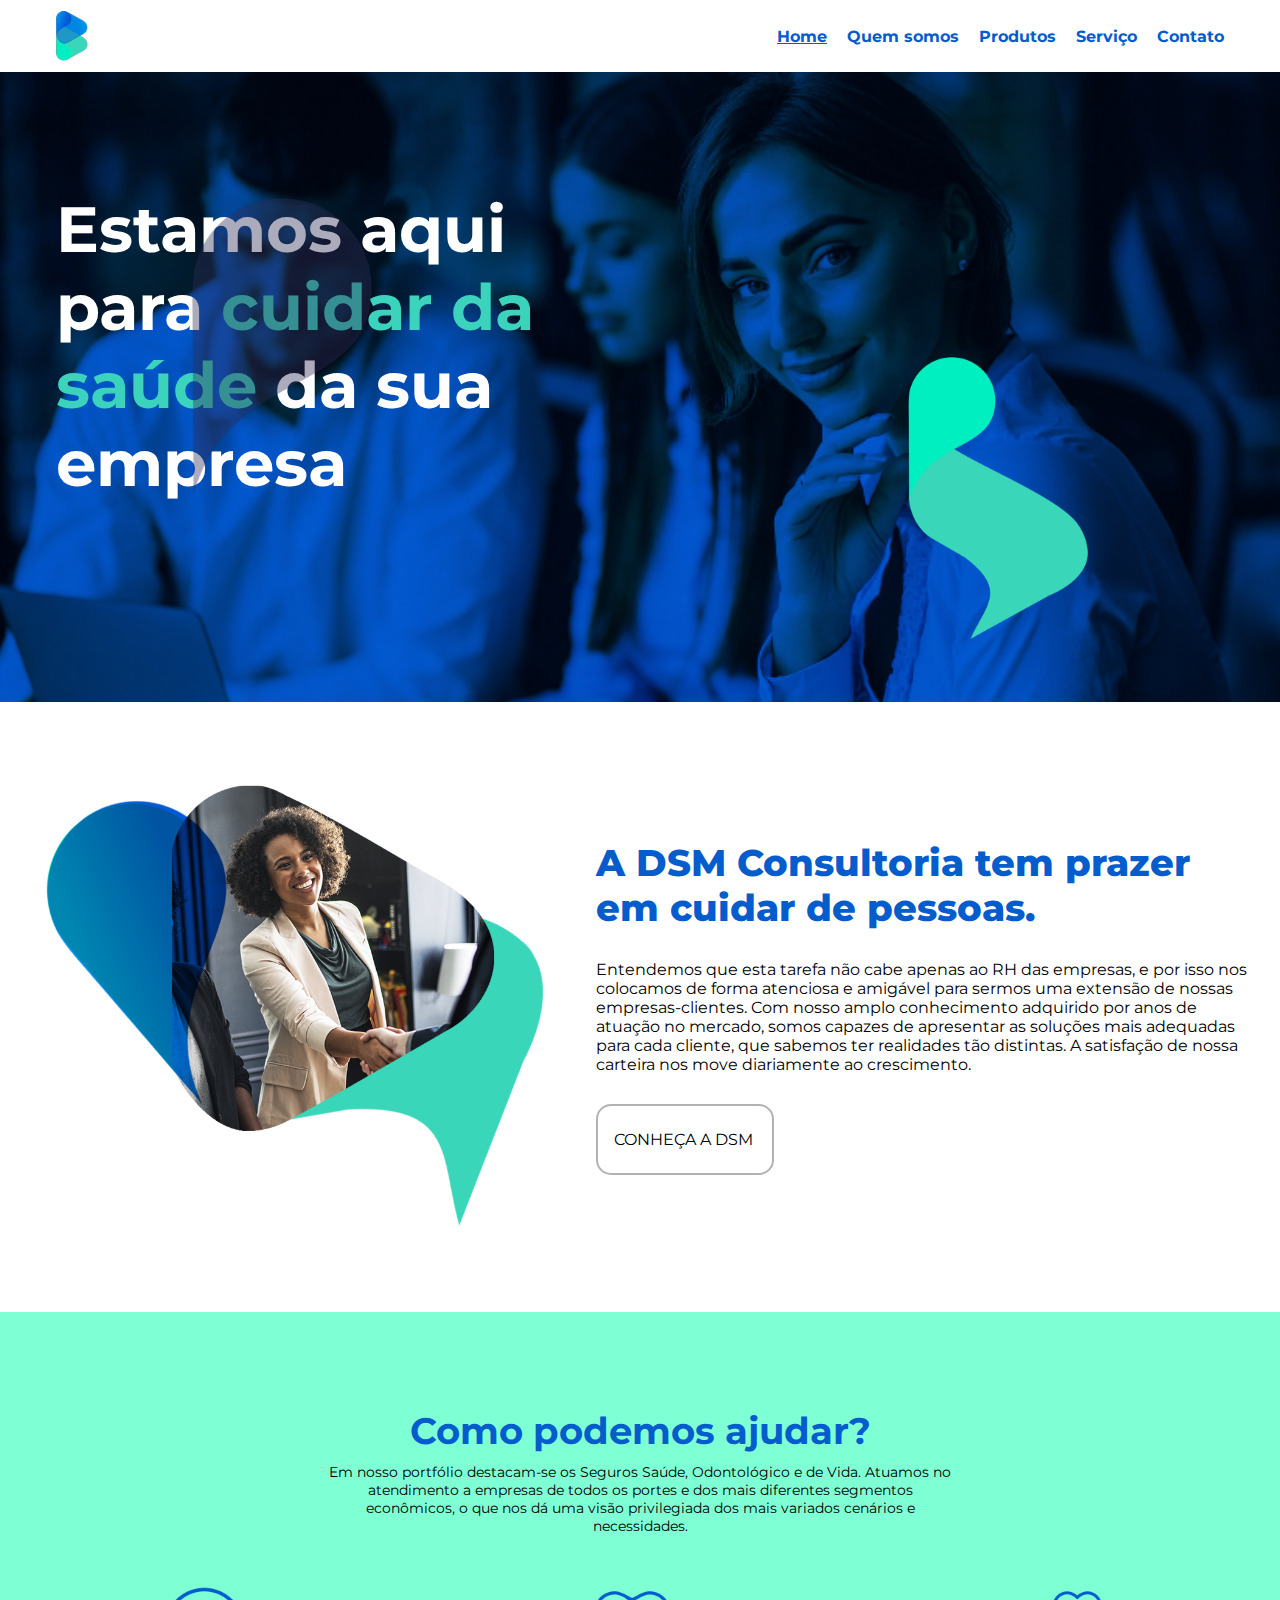
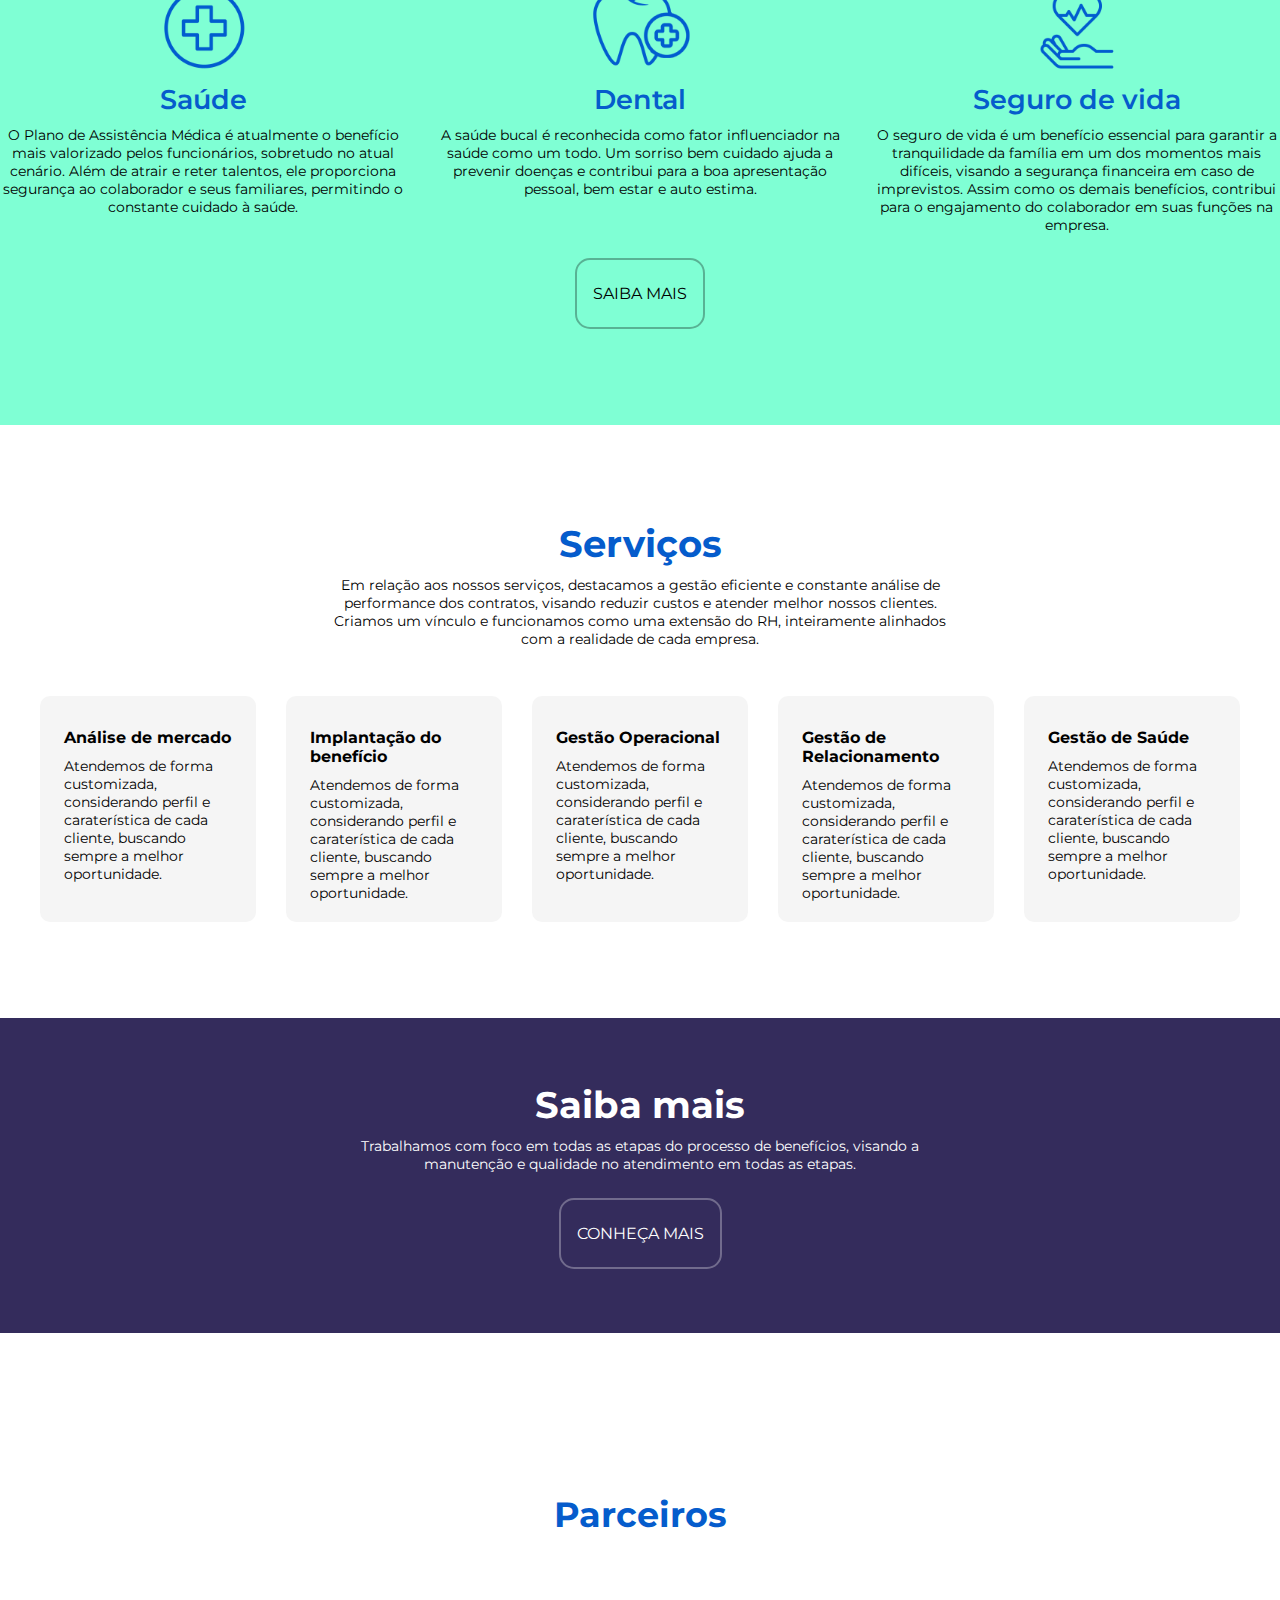
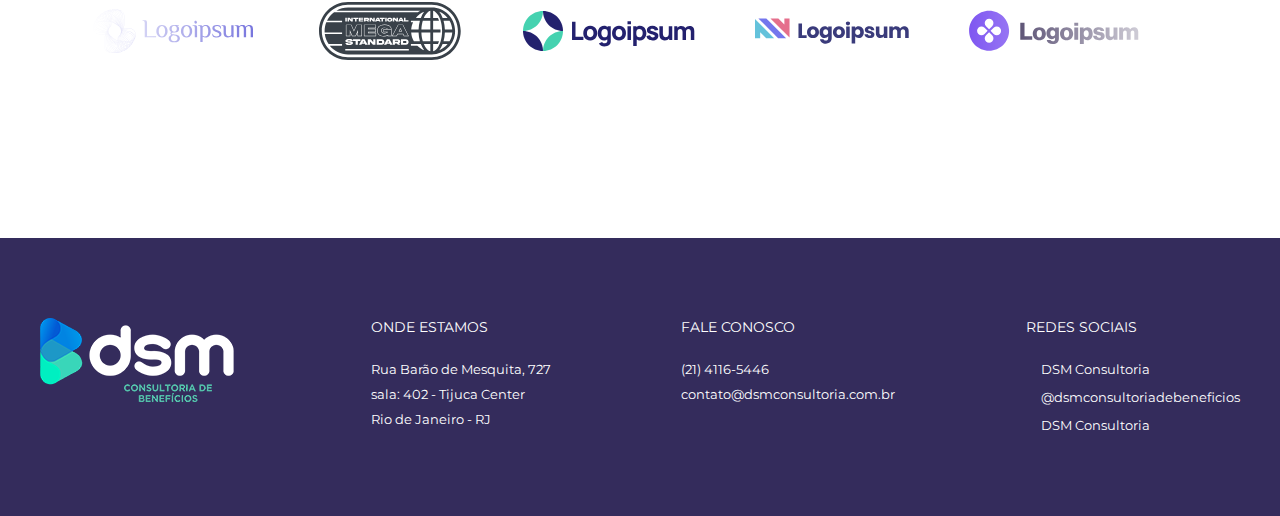
==== commit 75211c56: "feat(style): content inside menu hamburguer" ====
--- a/index.html
+++ b/index.html
@@ -18,7 +18,7 @@
             <nav>
                 <ul class="menu">
                     <li><a class="activemenu" href="#">Home</a></li>
-                    <li><a href="./quemsomos.html">Quem somos</a></li>
+                    <li><a href="quemsomos.html">Quem somos</a></li>
                     <li><a href="produtos.html">Produtos</a></li>
                     <li><a href="services.html">Serviço</a></li>
                     <li><a href="contato.html">Contato</a></li>
@@ -33,7 +33,19 @@
     </header>
 
     <div class="menuhamburgercontent">
-        <h1>Menu Lateral</h1>
+        <div>
+           <h1>DSM Consultoria</h1> 
+           <nav>
+                <ul>
+                    <li><a href="index.html">Home</a></li>
+                    <li><a href="quemsomos.html">Quem somos</a></li>
+                    <li><a href="produtos.html">Produtos</a></li>
+                    <li><a href="services.html">Serviço</a></li>
+                    <li><a href="contato.html">Contato</a></li>
+                </ul>
+            </nav>
+        </div>
+        <img src="./assets/logo.png" alt="">
     </div>
 
     <main class="mainprincipal">
--- a/styles/styles.css
+++ b/styles/styles.css
@@ -50,19 +50,37 @@
     position: relative;
     z-index: 900;
   }
-  .menuhamburgercontent {
-    display: none;
-  }
   .menuhamburgercontent.active {
     animation: ShowingContentHamburger 0.5s ease-in-out;
     display: flex;
+    justify-content: space-between;
     flex-direction: column;
     width: 100%;
     height: 100%;
+    padding: 2rem 1.2rem;
     top: 0;
     position: fixed;
-    background-color: #eeeeee;
+    background-color: #055ccc;
     z-index: 800;
+  }
+  .menuhamburgercontent.active h1 {
+    color: #fff;
+    font-weight: 700;
+    font-size: 2.5rem;
+  }
+  .menuhamburgercontent.active nav {
+    margin-top: 1rem;
+  }
+  .menuhamburgercontent.active nav ul li {
+    margin-left: 0.4rem;
+  }
+  .menuhamburgercontent.active nav ul li a {
+    color: #fff;
+    font-size: 1.3rem;
+    font-family: "Montserrat", sans-serif;
+  }
+  .menuhamburgercontent.active img {
+    width: 150px;
   }
 }
 @keyframes ShowingContentHamburger {
@@ -163,6 +181,10 @@
 
 #backToTop:hover {
   background-color: #0056b3;
+}
+
+.menuhamburgercontent {
+  display: none;
 }
 
 .boutdsm {
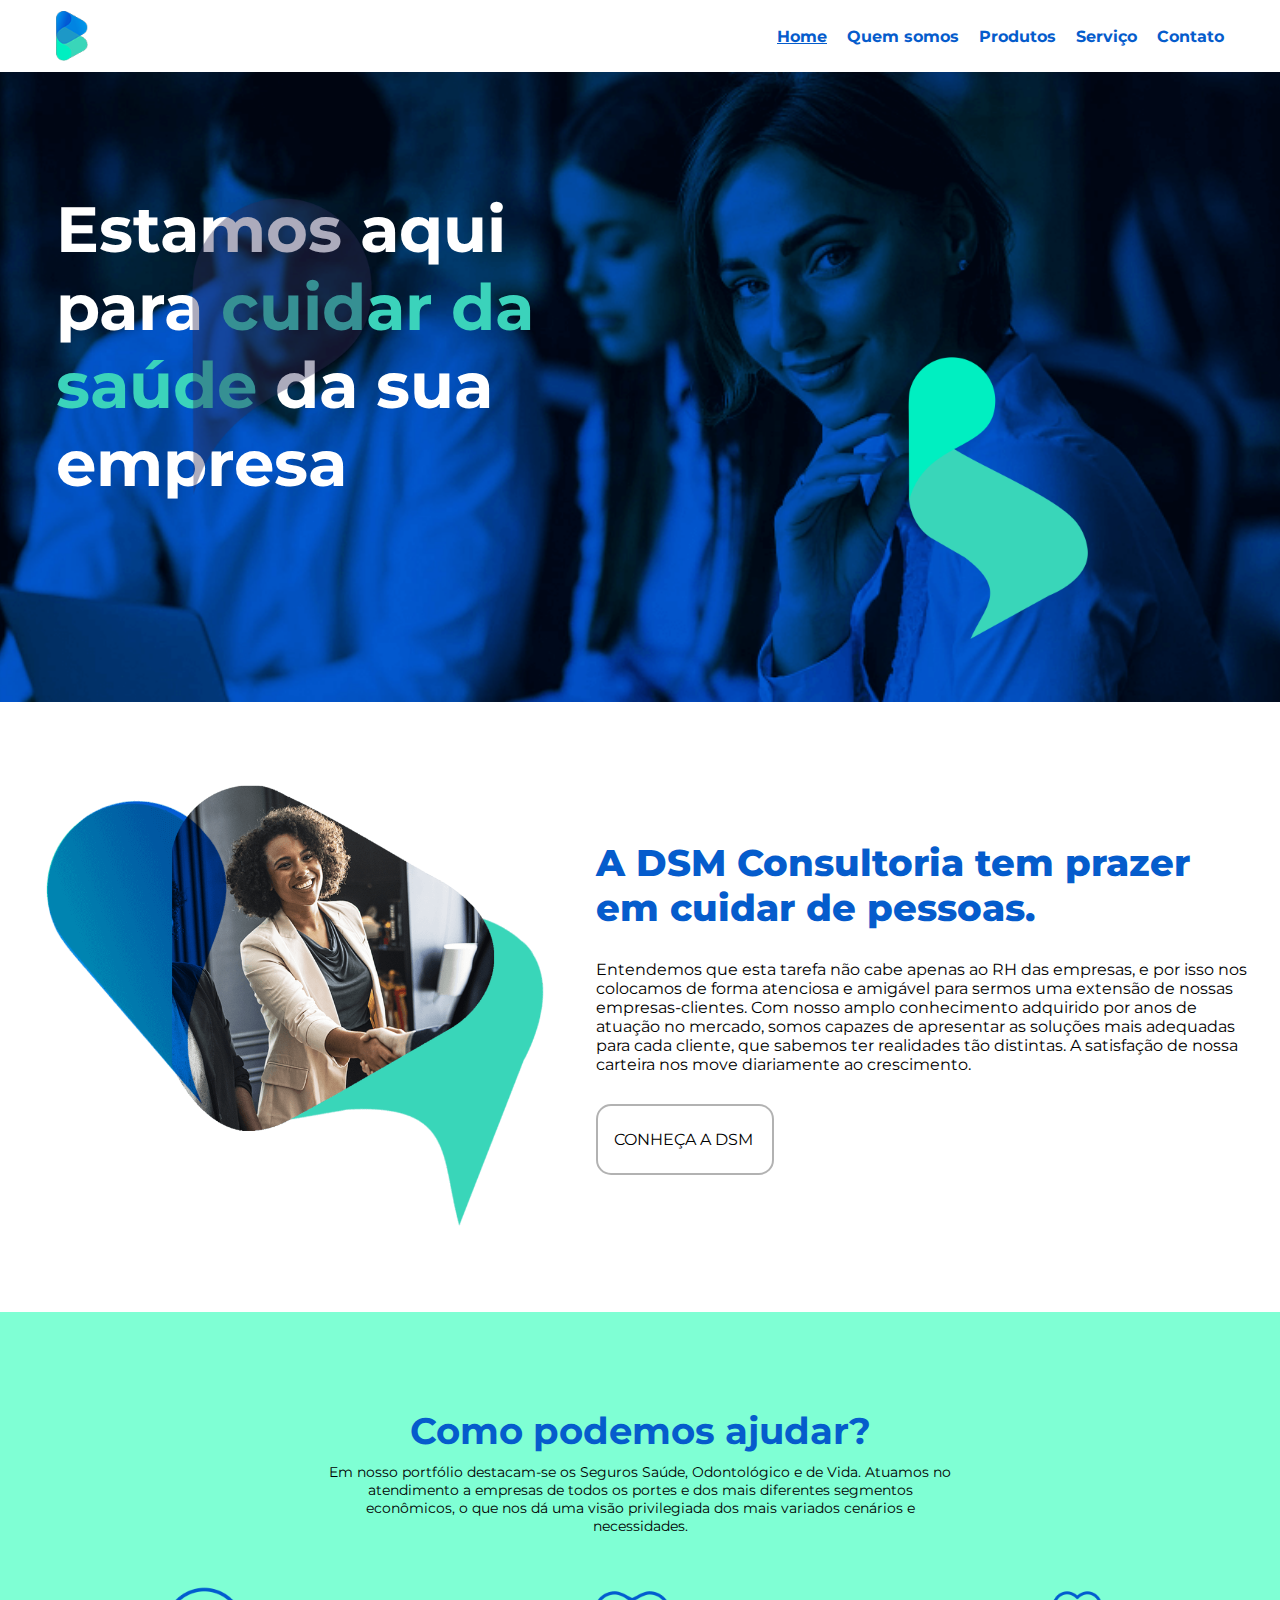
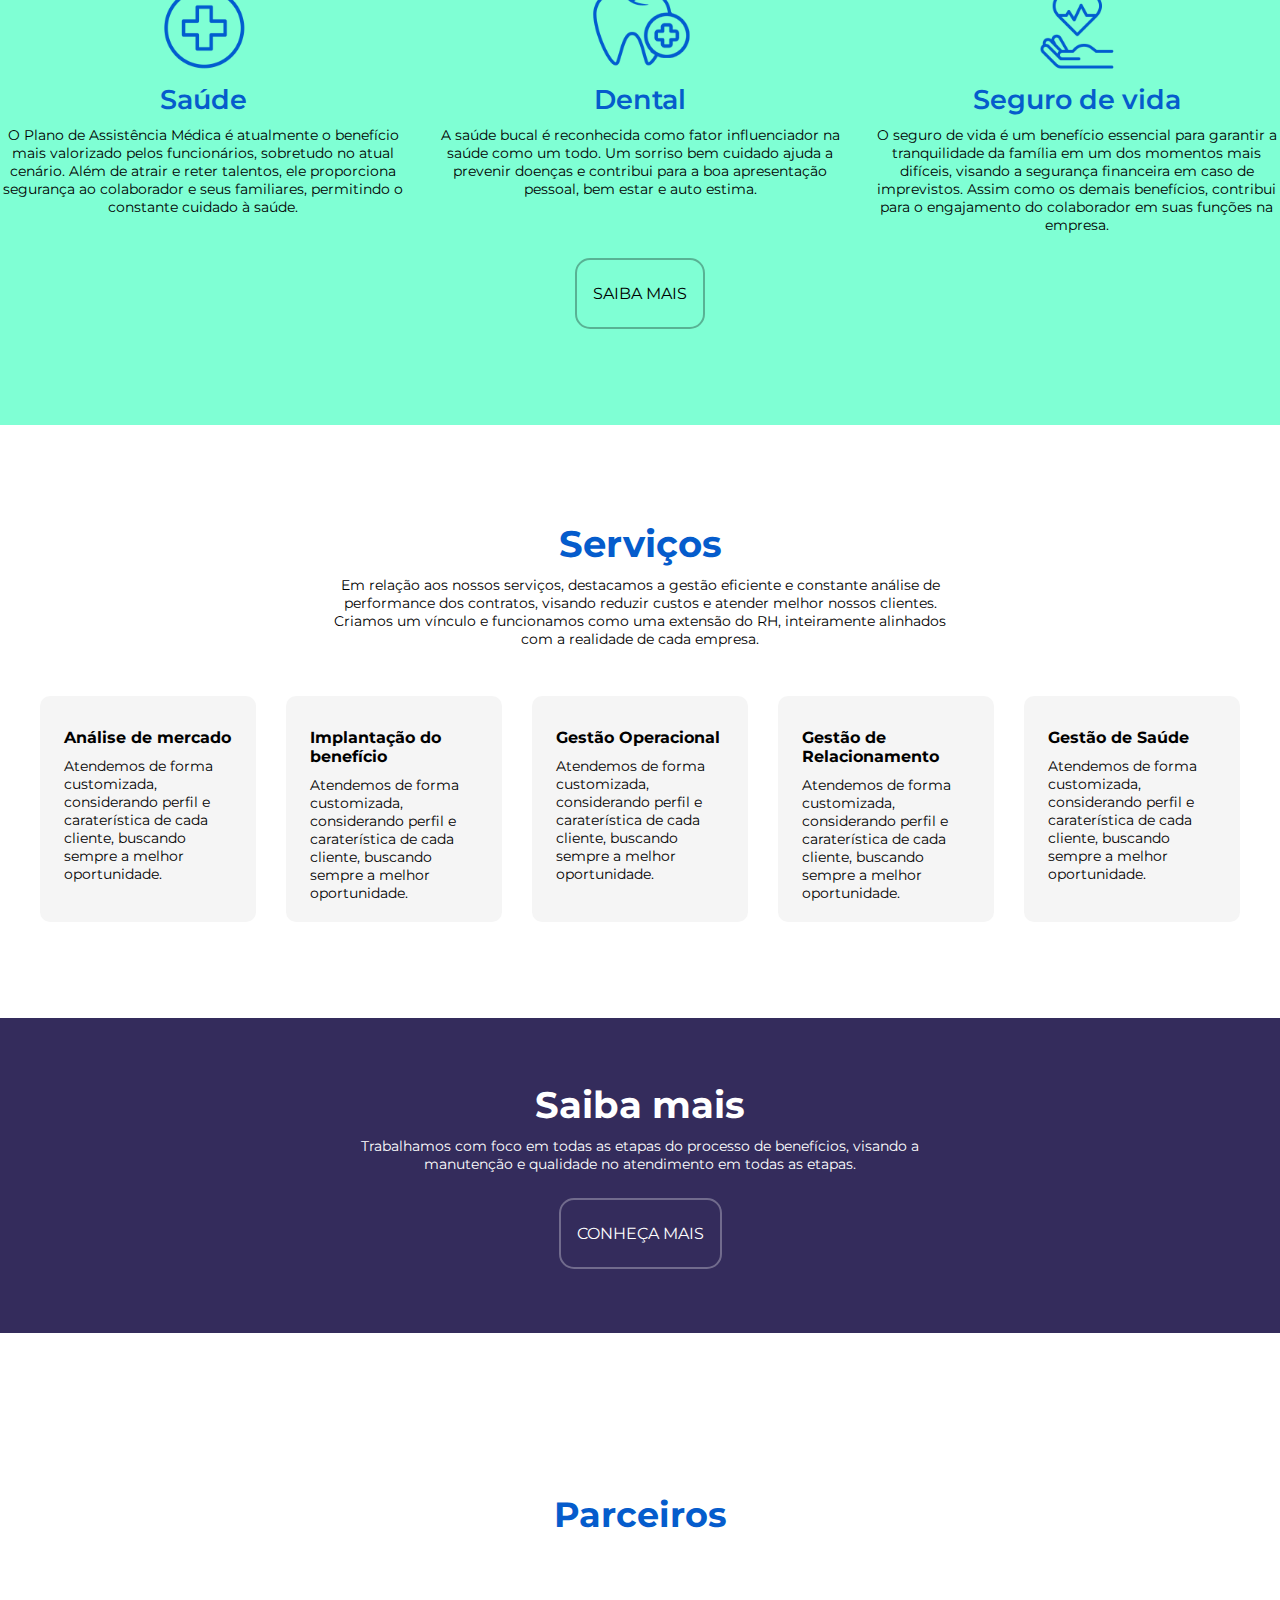
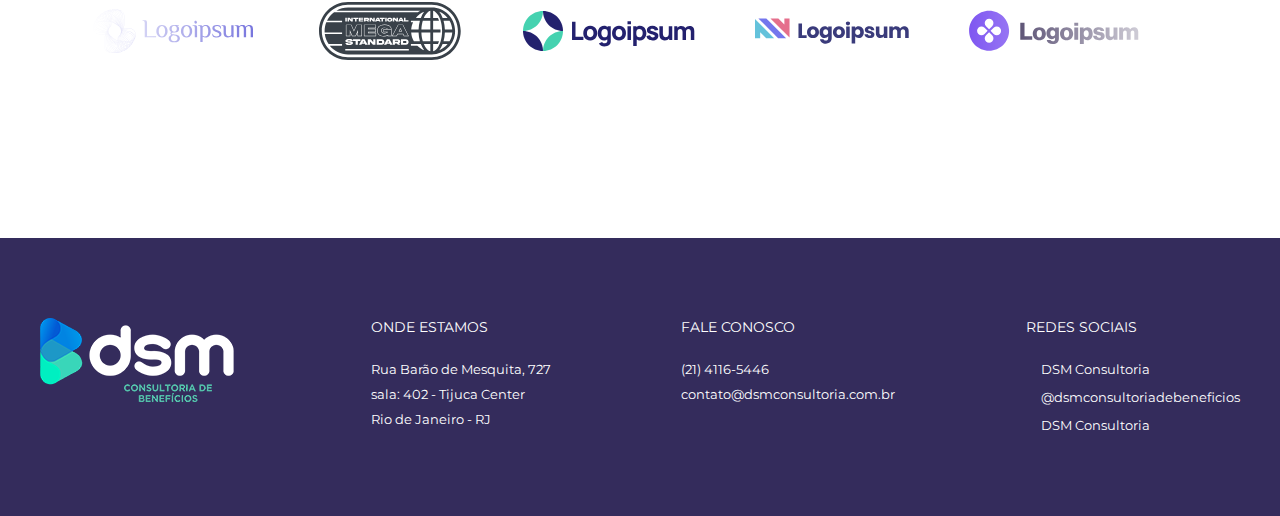
==== commit 64313f38: "feat: change title menu when active" ====
--- a/index.html
+++ b/index.html
@@ -34,7 +34,7 @@
 
     <div class="menuhamburgercontent">
         <div>
-           <h1>DSM Consultoria</h1> 
+            <h1>Menu</h1> 
            <nav>
                 <ul>
                     <li><a href="index.html">Home</a></li>
--- a/styles/styles.css
+++ b/styles/styles.css
@@ -35,10 +35,12 @@
 header .headercontainer nav .menuhamburger.active .bar:nth-child(1) {
   transform: translateY(8px) rotate(45deg);
   transition: 0.4s;
+  background-color: #fff;
 }
 header .headercontainer nav .menuhamburger.active .bar:nth-child(3) {
   transform: translateY(-8px) rotate(-45deg);
   transition: 0.4s;
+  background-color: #fff;
 }
 
 @media (max-width: 768px) {
@@ -66,7 +68,7 @@
   .menuhamburgercontent.active h1 {
     color: #fff;
     font-weight: 700;
-    font-size: 2.5rem;
+    font-size: 1.5rem;
   }
   .menuhamburgercontent.active nav {
     margin-top: 1rem;
@@ -76,7 +78,7 @@
   }
   .menuhamburgercontent.active nav ul li a {
     color: #fff;
-    font-size: 1.3rem;
+    font-size: 1rem;
     font-family: "Montserrat", sans-serif;
   }
   .menuhamburgercontent.active img {
@@ -638,8 +640,9 @@
   max-width: 1200px;
   width: 100%;
   margin: 0 auto;
-  display: grid;
-  grid-template-columns: 1fr 1fr;
+  display: flex;
+  justify-content: space-between;
+  flex-wrap: wrap;
   align-items: center;
   row-gap: 130px;
 }
@@ -1110,7 +1113,7 @@
   margin-bottom: 3rem;
 }
 
-@media (max-width: 450px) {
+@media (max-width: 768px) {
   .contact {
     padding: 1.2rem;
   }
@@ -1128,7 +1131,7 @@
     width: 100%;
   }
 }
-@media (max-width: 450px) {
+@media (max-width: 768px) {
   .mainprincipal {
     padding-left: 1rem;
   }
@@ -1190,7 +1193,11 @@
     padding: 5rem 1.4rem;
   }
   footer .footercontainer {
+    flex-direction: column;
     gap: 70px;
+  }
+  footer .footercontainer .logodsm {
+    width: 150px;
   }
 }
 @media (max-width: 450px) {
@@ -1213,7 +1220,7 @@
     max-width: 100%;
   }
 }
-@media (max-width: 450px) {
+@media (max-width: 768px) {
   .mainquesomos .titlequemsomos {
     font-size: 2rem;
   }
@@ -1228,8 +1235,8 @@
     padding: 3rem 1.2rem 3rem 1.2rem;
   }
   .equipe .containerequipe {
-    grid-template-columns: 1fr;
-    row-gap: 70px;
+    justify-content: center;
+    gap: 50px;
   }
   .equipe .containerequipe .personequipe {
     margin-left: 1.2rem;
@@ -1240,7 +1247,7 @@
     height: 150px;
   }
   .equipe .containerequipe .personequipe .descequipe {
-    margin-left: 8.2rem;
+    margin-left: 7.4rem;
   }
   .endequipe {
     padding: 0rem 1.2rem;
@@ -1257,7 +1264,7 @@
     text-align: center;
   }
 }
-@media (max-width: 450px) {
+@media (max-width: 768px) {
   .services .servicescontainer .introservices {
     flex-direction: column;
   }
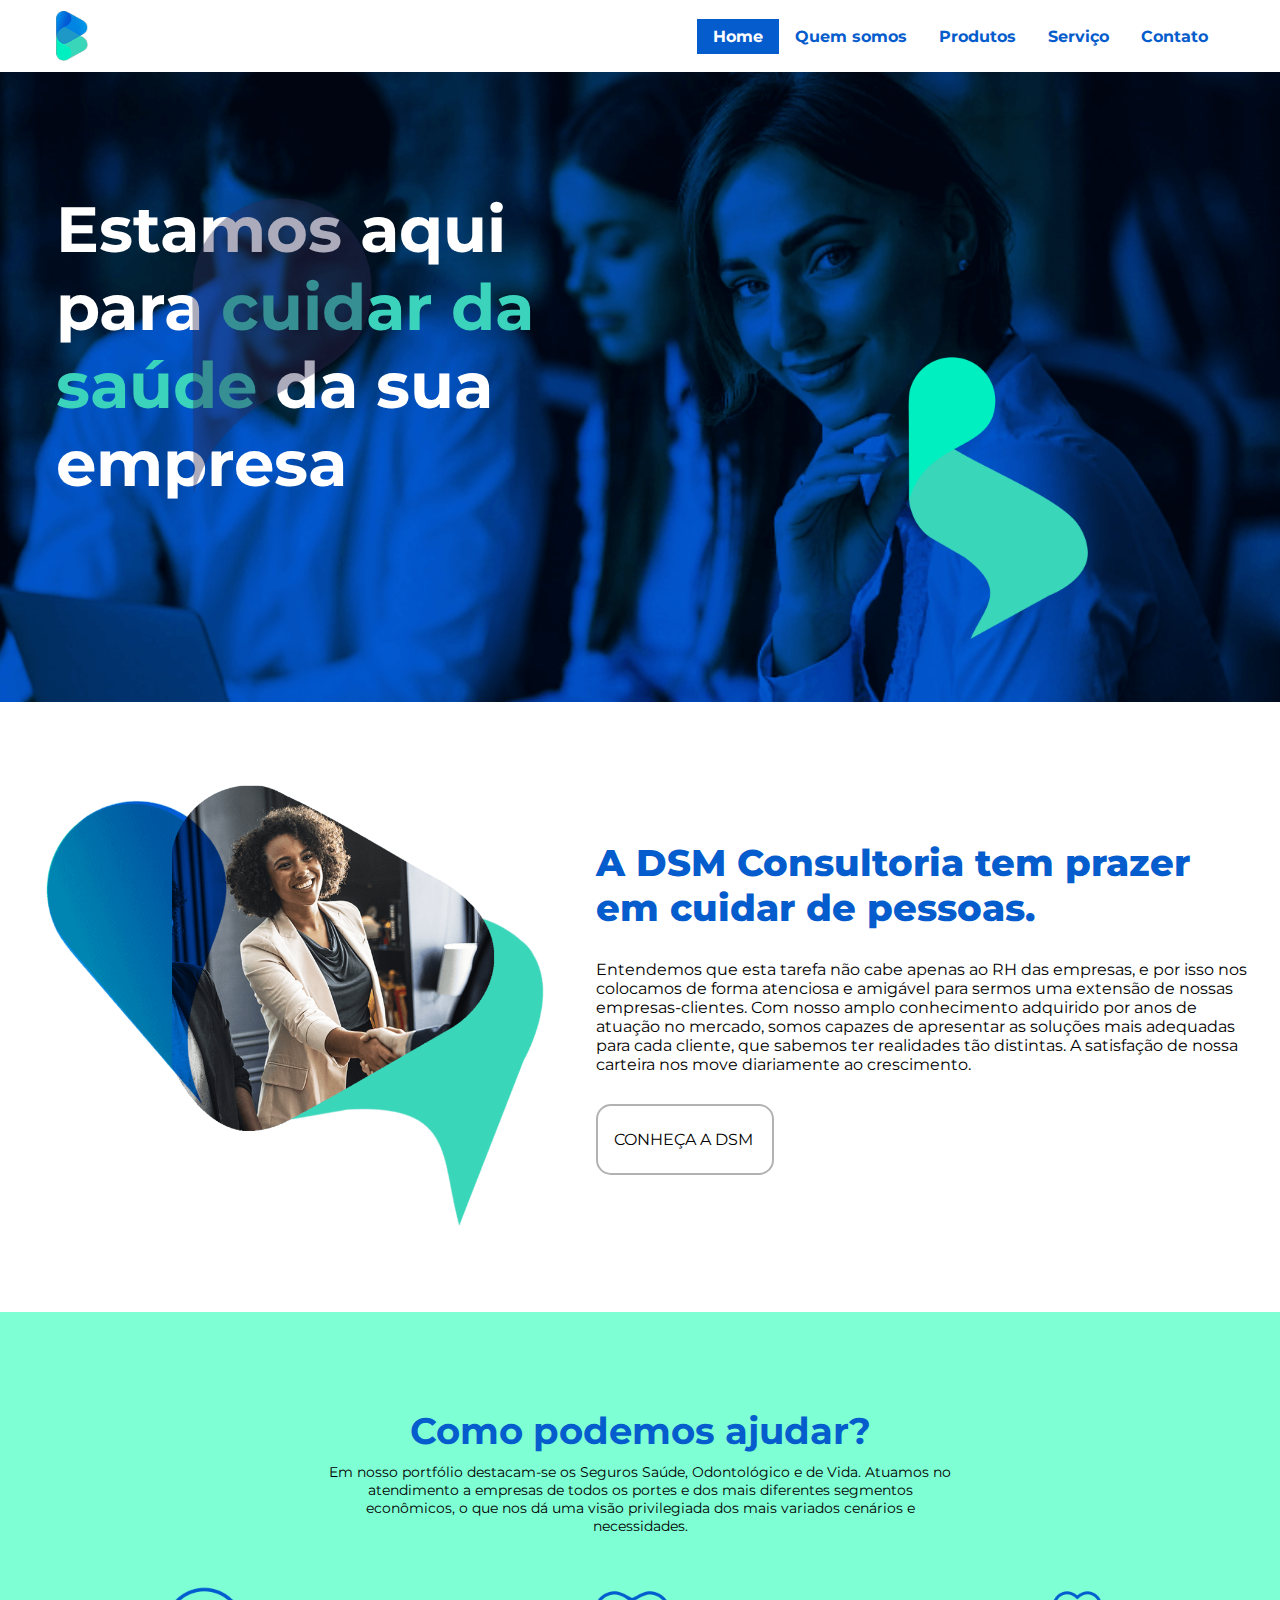
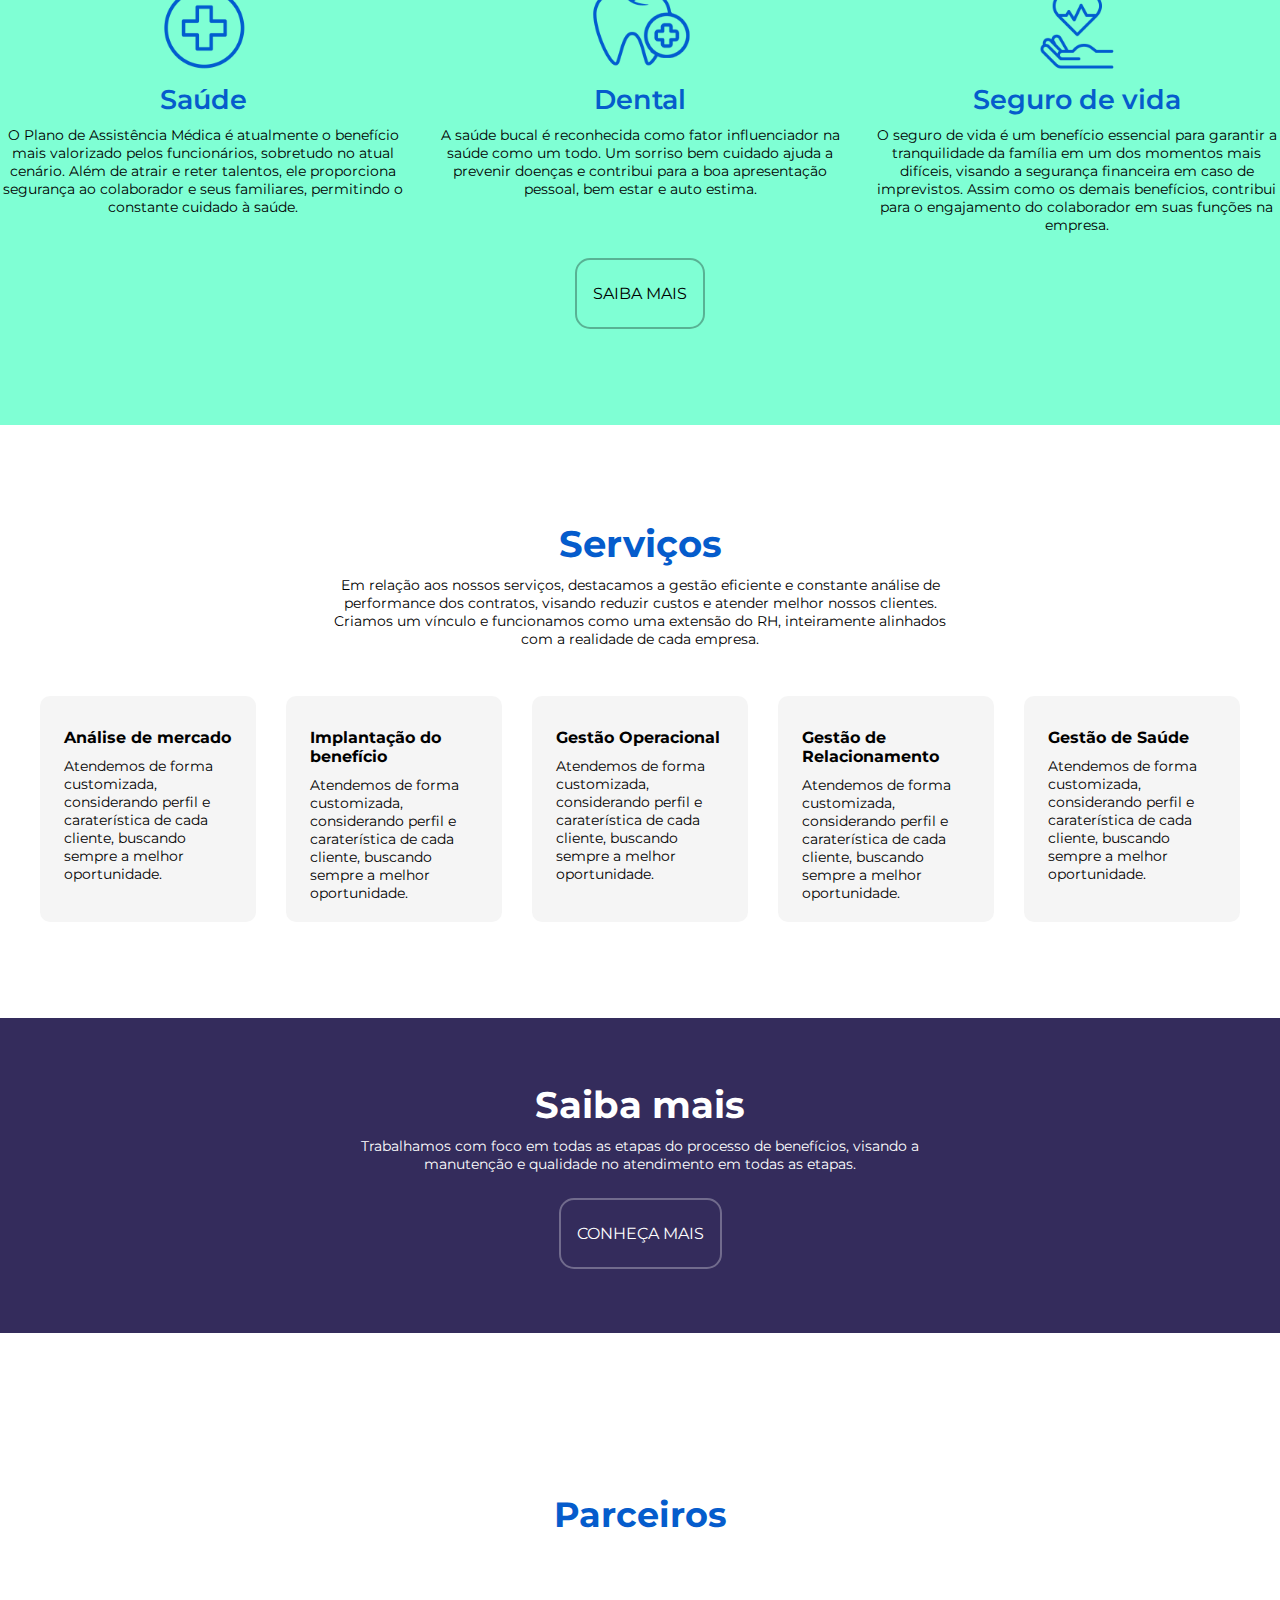
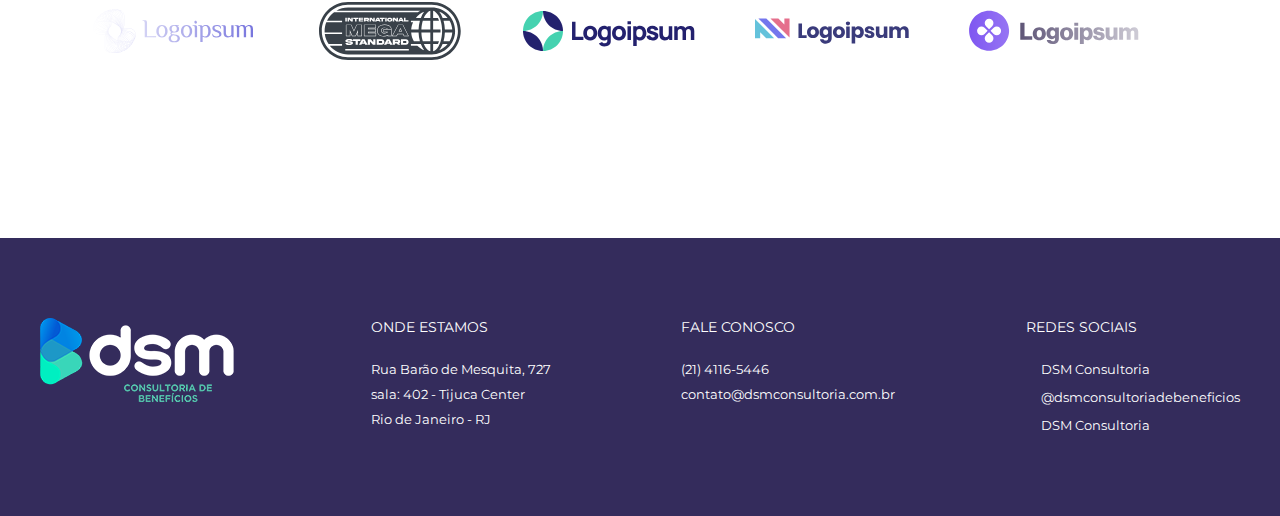
==== commit 16966f61: "feat: add background in <a> active" ====
--- a/index.html
+++ b/index.html
@@ -34,10 +34,10 @@
 
     <div class="menuhamburgercontent">
         <div>
-            <h1>Menu</h1> 
+        <h1>Menu</h1> 
            <nav>
                 <ul>
-                    <li><a href="index.html">Home</a></li>
+                    <li><a class="activemenu" href="index.html">Home</a></li>
                     <li><a href="quemsomos.html">Quem somos</a></li>
                     <li><a href="produtos.html">Produtos</a></li>
                     <li><a href="services.html">Serviço</a></li>
--- a/styles/styles.css
+++ b/styles/styles.css
@@ -108,15 +108,16 @@
 }
 header .headercontainer nav ul {
   display: flex;
-  gap: 20px;
 }
 header .headercontainer nav ul li a {
   font-family: "Montserrat", sans-serif;
   font-weight: 700;
   color: #055ccc;
+  padding: 0.5rem 1rem;
 }
 header .headercontainer nav ul li .activemenu {
-  text-decoration: underline;
+  background-color: #055ccc;
+  color: #fff;
 }
 
 .mainprincipal {
@@ -1084,6 +1085,7 @@
   background-size: cover;
   background-position: top;
   padding: 10rem 0rem 0rem 3rem;
+  margin-top: 5rem;
 }
 .contactreview h2 {
   font-family: "Montserrat", sans-serif;
